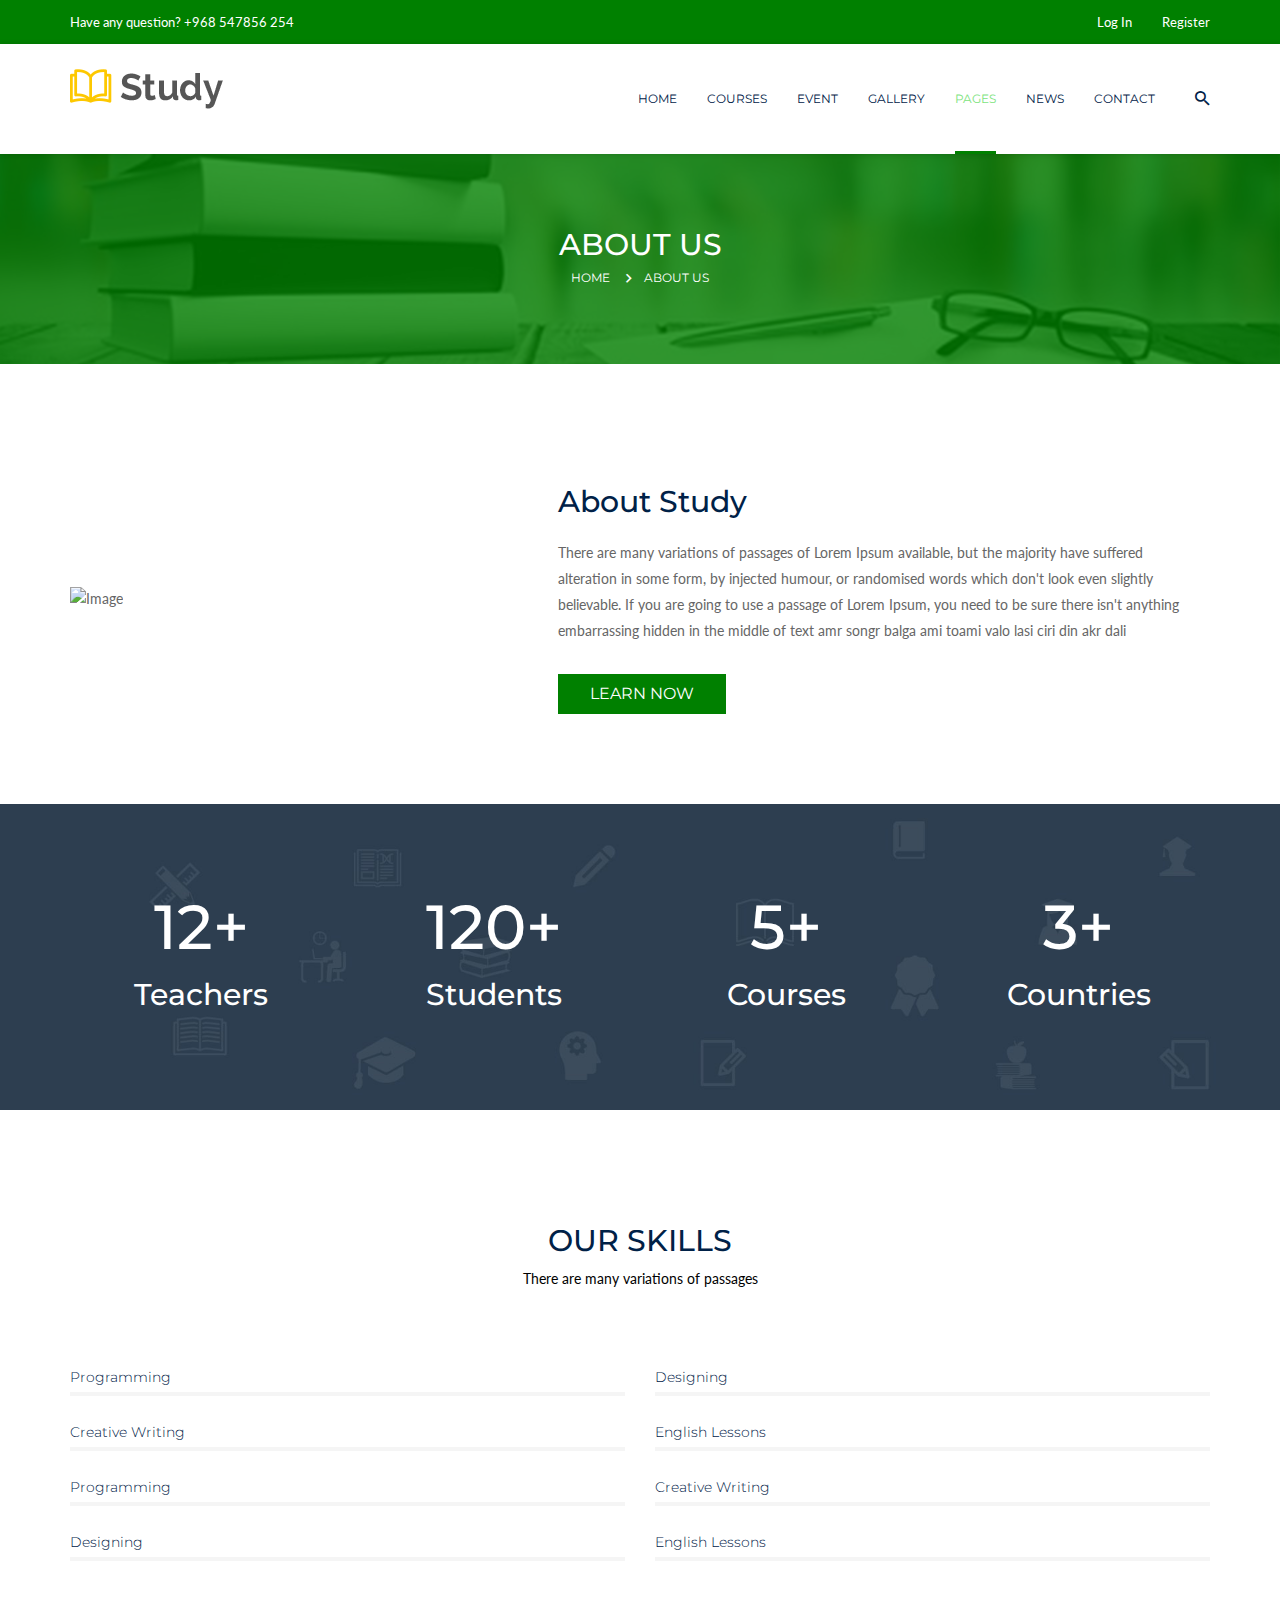
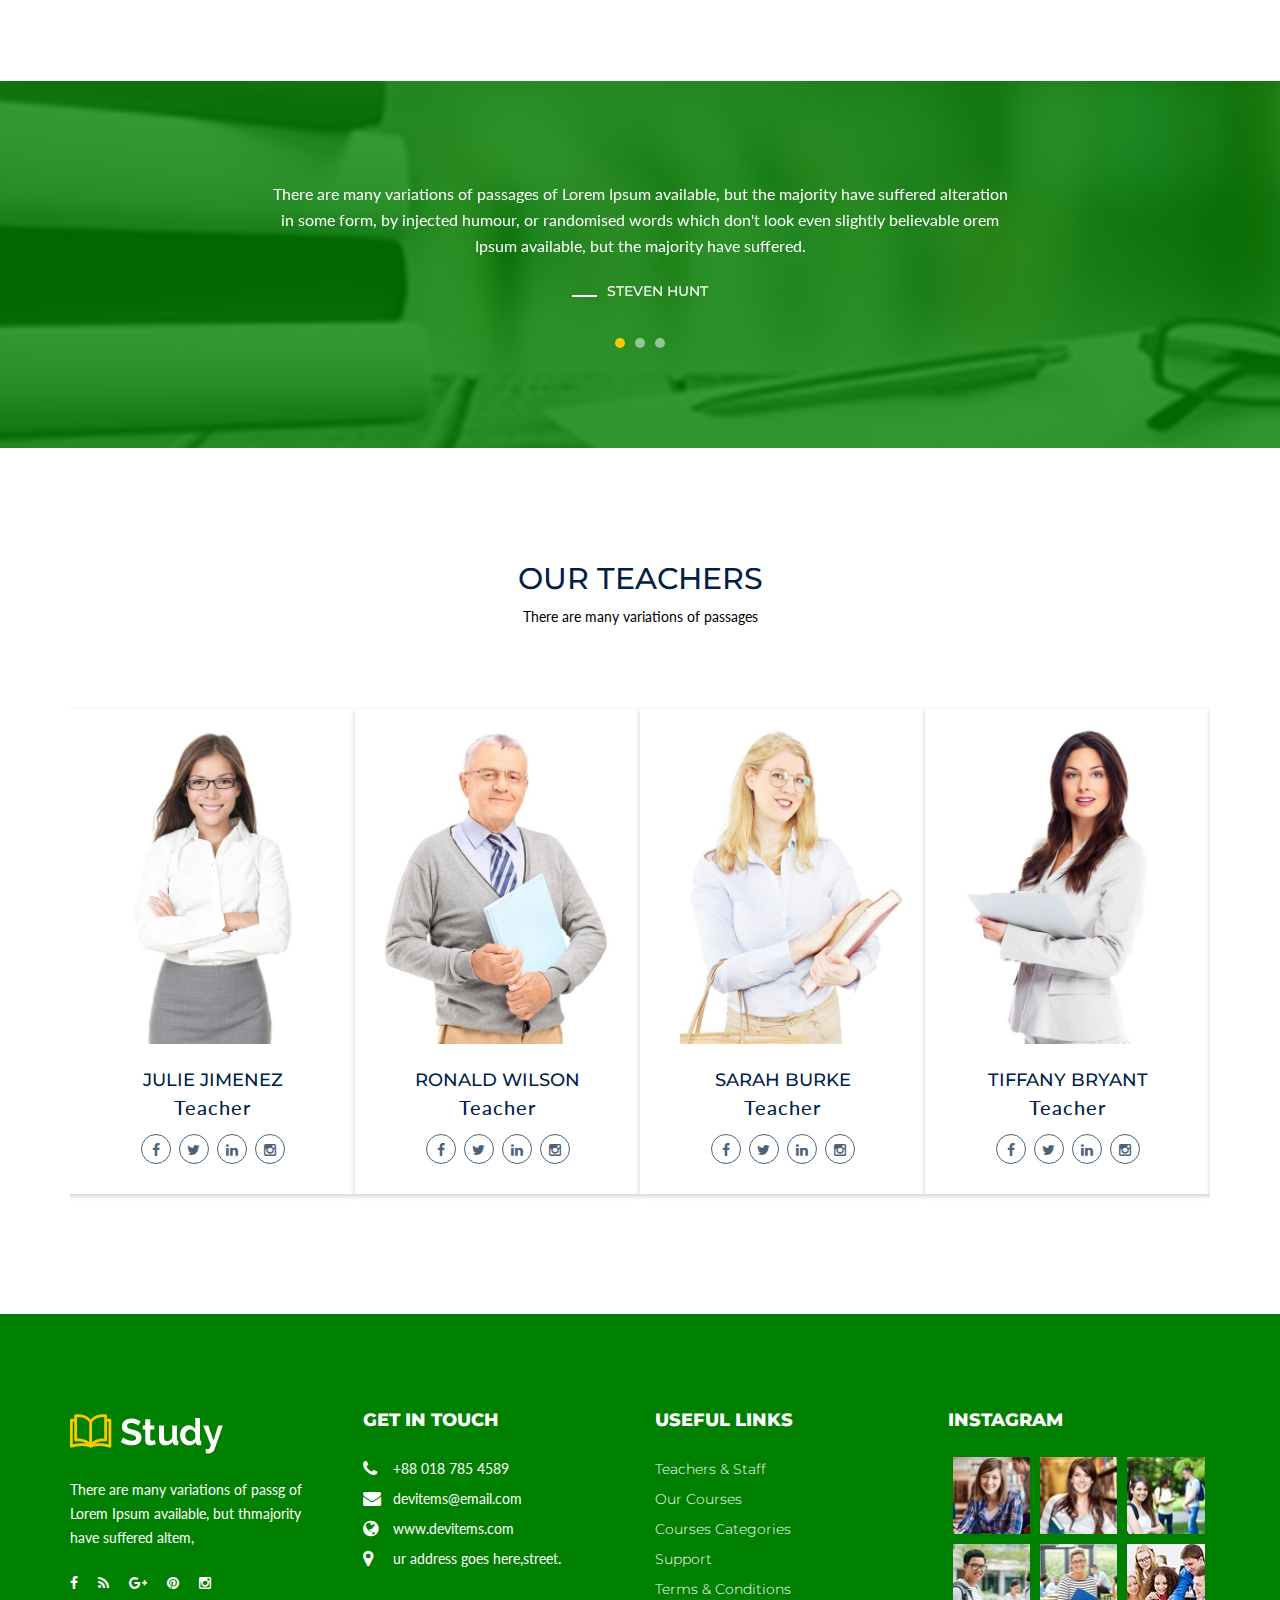
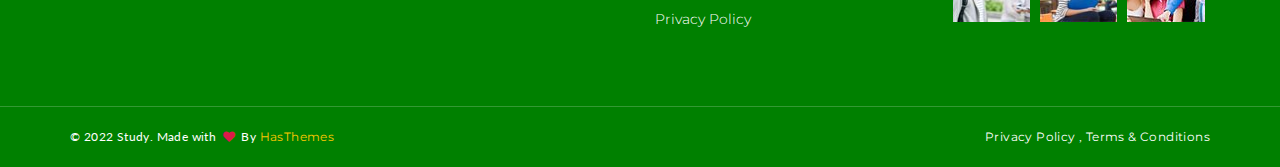
==== about.html @ 604c3ad5 "first commit" ====
<!doctype html>
<html class="no-js" lang="en">

<!-- Mirrored from htmldemo.net/study/study/about.html by HTTrack Website Copier/3.x [XR&CO'2014], Tue, 05 Sep 2023 12:36:28 GMT -->
<head>
    <meta charset="utf-8">
    <meta http-equiv="x-ua-compatible" content="ie=edge">
    <title>About - Study - Academic Website Template for School & College </title>
    <meta name="description" content="">
    <meta name="viewport" content="width=device-width, initial-scale=1">
    
    <!-- favicon -->		
    <link rel="shortcut icon" type="image/x-icon" href="img/favicon.png">
    
    <!-- Bootstrap CSS -->		
    <link rel="stylesheet" href="css/bootstrap.min.css">
    
    <!-- Icon Font CSS -->
    <link rel="stylesheet" href="css/font-awesome.min.css">
    <link rel="stylesheet" href="css/material-design-iconic-font.min.css">
    
    <!-- Plugins CSS -->
    <link rel="stylesheet" href="css/plugins.css">

    <!-- Style CSS -->
    <link rel="stylesheet" href="style.css">

    <!-- Responsive CSS -->
    <link rel="stylesheet" href="css/responsive.css">

    <!-- Modernizr JS -->		
    <script src="js/vendor/modernizr-3.11.2.min.js"></script>
</head>
<body>

<!-- Header Area Start -->
<header class="header-area section">
    <!-- Header Top -->
    <div class="header-top section">
        <div class="container">
            <div class="row">
                <!-- Header Top Left -->
                <div class="header-top-left text-start col-7">
                    <p>Have any question? +968 547856 254</p>
                </div>
                <!-- Header Top Right -->
                <div class="header-top-right text-end col-5">
                    <ul>
                        <li><a href="#">Log In</a></li>
                        <li><a href="#">Register</a></li>
                    </ul>
                </div>
            </div>
        </div>
    </div>
    <!-- Header Bottom -->
    <div class="header-bottom bg-white sticker section sticker">
        <div class="container">
            <div class="row">
                <div class="col-sm-12">
                       <!-- Header Logo -->
                    <div class="header-logo float-start">
                        <a href="index.html"><img src="img/logo/logo.png" alt="logo"></a>
                    </div>
                    <!-- Header Buttons -->
                    <div class="header-buttons float-end">
                        <div class="header-search float-start">
                            <button class="search-toggle"><i class="zmdi zmdi-search"></i></button>
                            <div class="search-form">
                                <form action="#">
                                    <input type="text" placeholder="Search here..." name="search" />
                                    <button type="submit"><i class="zmdi zmdi-search"></i></button>
                                </form>                                
                            </div>
                        </div>
                    </div>
                    <!-- Main Menu -->
                    <div class="main-menu float-end hidden-xs">
                        <nav>
                            <ul>
                                <li><a href="index.html">Home</a></li>
                                <li><a href="courses.html">Courses</a>
                                    <ul class="sub-menu">
                                        <li><a href="courses.html">Courses</a></li>
                                        <li><a href="course-details.html">Course Details</a></li>
                                    </ul>
                                </li>
                                <li><a href="event.html">event</a>
                                    <ul class="sub-menu">
                                        <li><a href="event.html">event</a></li>
                                        <li><a href="event-details.html">event Details</a></li>
                                    </ul>
                                </li>
                                <li><a href="gallery.html">gallery</a></li>
                                <li class="active"><a href="#">Pages</a>
                                    <ul class="sub-menu">
                                        <li class="active"><a href="about.html">About Us</a></li>
                                        <li><a href="courses.html">Courses Page</a></li>
                                        <li><a href="course-details.html">Course Details Page</a></li>
                                        <li><a href="event.html">Event Page</a></li>
                                        <li><a href="event-details.html">Event Details Page</a></li>
                                        <li><a href="news.html">News Page</a></li>
                                        <li><a href="news-details.html">News Details Page</a></li>
                                        <li><a href="contact.html">Contact</a></li>
                                    </ul>
                                </li>
                                <li><a href="news.html">news</a>
                                    <ul class="sub-menu">
                                        <li><a href="news.html">news</a></li>
                                        <li><a href="news-details.html">news Details</a></li>
                                    </ul>
                                </li>
                                <li><a href="contact.html">Contact</a></li>
                            </ul>
                        </nav>
                    </div>
                    <!-- Mobile Menu -->
                    <div class="mobile-menu"></div>
                </div>
            </div>
        </div>
    </div>   
</header>
<!-- End of Header Area -->

<!-- Page Banner Area Start -->
<div class="page-banner-area overlay section">
    <div class="container">
        <div class="row">
            <!-- Page Banner -->
            <div class="page-banner text-center col-xs-12">
                <h1>about us</h1>
                <!-- Breadcrumb -->
                <ul class="breadcrumb">
                    <li><a href="index.html">Home</a></li>
                    <li><a href="#">about us</a></li>
                </ul>
            </div>
        </div>
    </div>
</div>
<!-- End of Page Banner Area -->

<!-- About Area Start -->
<div class="about-area section bg-white pt-120 pb-90">
    <div class="container">
        <div class="row align-items-center">
            <!-- About Image -->
            <div class="about-image col-md-5 col-xs-12 float-end mb-4 mb-md-0"><img src="img/about.jpg" alt="Image"></div>
            <!-- About Content -->
            <div class="about-content col-md-7 col-xs-12 mt-0">
                <h3>about Study</h3>
                <p>There are many variations of passages of Lorem Ipsum available, but the majority have suffered alteration in some form, by injected humour, or randomised words which don't look even slightly believable. If you are going to use a passage of Lorem Ipsum, you need to be sure there isn't anything embarrassing hidden in the middle of text amr songr balga ami toami valo lasi ciri din akr dali</p>
                <a class="btn" href="about.html">Learn Now</a>
            </div>
        </div>
    </div>
</div>
<!-- End of About Area -->

<!-- Funfact Area Start -->
<div class="funfact-area section pt-100 pb-50">
    <div class="container">
        <div class="row">
            <!-- Single Funfact -->
            <div class="col-md-3 col-sm-6 mb-50">
                <div class="single-funfact">
                    <h2><span class="counter">79</span>+</h2>
                    <h4>Teachers</h4>
                </div>
            </div>
            <!-- Single Funfact -->
            <div class="col-md-3 col-sm-6 mb-50">
                <div class="single-funfact">
                    <h2><span class="counter">750</span>+</h2>
                    <h4>Students</h4>
                </div>
            </div>
            <!-- Single Funfact -->
            <div class="col-md-3 col-sm-6 mb-50">
                <div class="single-funfact">
                    <h2><span class="counter">36</span>+</h2>
                    <h4>Courses</h4>
                </div>
            </div>
            <!-- Single Funfact -->
            <div class="col-md-3 col-sm-6 mb-50">
                <div class="single-funfact">
                    <h2><span class="counter">20</span>+</h2>
                    <h4>Countries</h4>
                </div>
            </div>
        </div>
    </div>
</div>
<!-- End of Funfact Area -->
       
<!-- Skill Area Start -->
<div class="skill-area  section bg-white pt-120 pb-120">
    <div class="container">
        <!-- Section Title -->
        <div class="row">
            <div class="section-title col-xs-12 mb-80">
                <h3>our Skills</h3>
                <p>There are many variations of passages</p>
            </div>
        </div>
        <div class="row mb--30">
            <!-- Single Skill -->
            <div class="col-md-6 col-12 mb-30">
                <h4 class="progress-title">Programming</h4>
                <div class="progress">
                    <div class="progress-bar" data-progress="80%"></div>
                </div>
            </div>
            <!-- Single Skill -->
            <div class="col-md-6 col-12 mb-30">
                <h4 class="progress-title">Designing</h4>
                <div class="progress">
                    <div class="progress-bar" data-progress="75%"></div>
                </div>
            </div>
            <!-- Single Skill -->
            <div class="col-md-6 col-12 mb-30">
                <h4 class="progress-title">Creative Writing</h4>
                <div class="progress">
                    <div class="progress-bar" data-progress="90%"></div>
                </div>
            </div>
            <!-- Single Skill -->
            <div class="col-md-6 col-12 mb-30">
                <h4 class="progress-title">English Lessons</h4>
                <div class="progress">
                    <div class="progress-bar" data-progress="70%"></div>
                </div>
            </div>
            <!-- Single Skill -->
            <div class="col-md-6 col-12 mb-30">
                <h4 class="progress-title">Programming</h4>
                <div class="progress">
                    <div class="progress-bar" data-progress="75%"></div>
                </div>
            </div>
            <!-- Single Skill -->
            <div class="col-md-6 col-12 mb-30">
                <h4 class="progress-title">Creative Writing</h4>
                <div class="progress">
                    <div class="progress-bar" data-progress="90%"></div>
                </div>
            </div>
            <!-- Single Skill -->
            <div class="col-md-6 col-12 mb-30">
                <h4 class="progress-title">Designing</h4>
                <div class="progress">
                    <div class="progress-bar" data-progress="80%"></div>
                </div>
            </div>
            <!-- Single Skill -->
            <div class="col-md-6 col-12 mb-30">
                <h4 class="progress-title">English Lessons</h4>
                <div class="progress">
                    <div class="progress-bar" data-progress="100%"></div>
                </div>
            </div> 
        </div>
    </div>
</div>
<!--End of Skill Area-->

<!-- Testimonial Area Start -->
<div class="testimonial-area overlay section pt-100 pb-100">
    <div class="container">
        <div class="row">
            <div class="col-lg-8 col-sm-10 col-12 m-auto">
                <!-- Testimonial Slider -->
                <div class="testimonial-slider text-center">
                    <!-- Single Testimonial -->
                    <div class="sin-testimonial">
                        <p>There are many variations of passages of Lorem Ipsum available, but the majority have suffered alteration in some form, by injected humour, or randomised words which don't look even slightly believable orem Ipsum available, but the majority have suffered.</p>
                        <h4>Steven Hunt</h4>
                    </div>
                    <!-- Single Testimonial -->
                    <div class="sin-testimonial">
                        <p>There are many variations of passages of Lorem Ipsum available, but the majority have suffered alteration in some form, by injected humour, or randomised words which don't look even slightly believable orem Ipsum available, but the majority have suffered.</p>
                        <h4>Adam James</h4>
                    </div>
                    <!-- Single Testimonial -->
                    <div class="sin-testimonial">
                        <p>There are many variations of passages of Lorem Ipsum available, but the majority have suffered alteration in some form, by injected humour, or randomised words which don't look even slightly believable orem Ipsum available, but the majority have suffered.</p>
                        <h4>Kattie Luis</h4>
                    </div>
                </div>   
            </div>
        </div>
    </div>
</div>
<!-- End of Testimonial Area -->
        
<!-- Teachers Area Start -->
<div class="teachers-area section bg-white pt-120 pb-100">
    <div class="container">
        <!-- Section Title -->
        <div class="row">
            <div class="section-title col-xs-12 mb-60">
                <h3>our TEACHERS</h3>
                <p>There are many variations of passages</p>
            </div>
        </div>
        <div class="row">
            <!-- Teacher Slider -->
            <div class="teacher-slider">
                <!-- Single Teacher -->
                <div class="col-xs-12">
                    <div class="single-teacher text-center">
                        <img src="img/teacher/1.jpg" alt="Image">
                        <div class="content">
                            <h4>Julie Jimenez</h4>
                            <h5>Teacher</h5>
                            <div class="social-links">
                                <a href="www.facebook.html"><i class="fa fa-facebook"></i></a>
                                <a href="#"><i class="fa fa-twitter"></i></a>
                                <a href="#"><i class="fa fa-linkedin"></i></a>
                                <a href="www.instagram.html"><i class="fa fa-instagram"></i></a>
                            </div>
                        </div>
                    </div>
                </div>
                <!-- Single Teacher -->
                <div class="col-xs-12">
                    <div class="single-teacher text-center">
                        <img src="img/teacher/2.jpg" alt="Image">
                        <div class="content">
                            <h4>Ronald Wilson</h4>
                            <h5>Teacher</h5>
                            <div class="social-links">
                                <a href="www.facebook.html"><i class="fa fa-facebook"></i></a>
                                <a href="#"><i class="fa fa-twitter"></i></a>
                                <a href="#"><i class="fa fa-linkedin"></i></a>
                                <a href="www.instagram.html"><i class="fa fa-instagram"></i></a>
                            </div>
                        </div>
                    </div>
                </div>
                <!-- Single Teacher -->
                <div class="col-xs-12">
                    <div class="single-teacher text-center">
                        <img src="img/teacher/3.jpg" alt="Image">
                        <div class="content">
                            <h4>Sarah Burke</h4>
                            <h5>Teacher</h5>
                            <div class="social-links">
                                <a href="www.facebook.html"><i class="fa fa-facebook"></i></a>
                                <a href="#"><i class="fa fa-twitter"></i></a>
                                <a href="#"><i class="fa fa-linkedin"></i></a>
                                <a href="www.instagram.html"><i class="fa fa-instagram"></i></a>
                            </div>
                        </div>
                    </div>
                </div>
                <!-- Single Teacher -->
                <div class="col-xs-12">
                    <div class="single-teacher text-center">
                        <img src="img/teacher/4.jpg" alt="Image">
                        <div class="content">
                            <h4>Tiffany Bryant</h4>
                            <h5>Teacher</h5>
                            <div class="social-links">
                                <a href="www.facebook.html"><i class="fa fa-facebook"></i></a>
                                <a href="#"><i class="fa fa-twitter"></i></a>
                                <a href="#"><i class="fa fa-linkedin"></i></a>
                                <a href="www.instagram.html"><i class="fa fa-instagram"></i></a>
                            </div>
                        </div>
                    </div>
                </div>
                <!-- Single Teacher -->
                <div class="col-xs-12">
                    <div class="single-teacher text-center">
                        <img src="img/teacher/1.jpg" alt="Image">
                        <div class="content">
                            <h4>Julie Jimenez</h4>
                            <h5>Teacher</h5>
                            <div class="social-links">
                                <a href="www.facebook.html"><i class="fa fa-facebook"></i></a>
                                <a href="#"><i class="fa fa-twitter"></i></a>
                                <a href="#"><i class="fa fa-linkedin"></i></a>
                                <a href="www.instagram.html"><i class="fa fa-instagram"></i></a>
                            </div>
                        </div>
                    </div>
                </div>
                <!-- Single Teacher -->
                <div class="col-xs-12">
                    <div class="single-teacher text-center">
                        <img src="img/teacher/2.jpg" alt="Image">
                        <div class="content">
                            <h4>Ronald Wilson</h4>
                            <h5>Teacher</h5>
                            <div class="social-links">
                                <a href="www.facebook.html"><i class="fa fa-facebook"></i></a>
                                <a href="#"><i class="fa fa-twitter"></i></a>
                                <a href="#"><i class="fa fa-linkedin"></i></a>
                                <a href="www.instagram.html"><i class="fa fa-instagram"></i></a>
                            </div>
                        </div>
                    </div>
                </div>
                <!-- Single Teacher -->
                <div class="col-xs-12">
                    <div class="single-teacher text-center">
                        <img src="img/teacher/3.jpg" alt="Image">
                        <div class="content">
                            <h4>Sarah Burke</h4>
                            <h5>Teacher</h5>
                            <div class="social-links">
                                <a href="www.facebook.html"><i class="fa fa-facebook"></i></a>
                                <a href="#"><i class="fa fa-twitter"></i></a>
                                <a href="#"><i class="fa fa-linkedin"></i></a>
                                <a href="www.instagram.html"><i class="fa fa-instagram"></i></a>
                            </div>
                        </div>
                    </div>
                </div>
                <!-- Single Teacher -->
                <div class="col-xs-12">
                    <div class="single-teacher text-center">
                        <img src="img/teacher/4.jpg" alt="Image">
                        <div class="content">
                            <h4>Tiffany Bryant</h4>
                            <h5>Teacher</h5>
                            <div class="social-links">
                                <a href="www.facebook.html"><i class="fa fa-facebook"></i></a>
                                <a href="#"><i class="fa fa-twitter"></i></a>
                                <a href="#"><i class="fa fa-linkedin"></i></a>
                                <a href="www.instagram.html"><i class="fa fa-instagram"></i></a>
                            </div>
                        </div>
                    </div>
                </div>
            </div>
        </div>
    </div>
</div>
<!-- End of Teachers Area -->
        
<!-- Footer Top Area Start -->
<div class="footer-top-area section pt-100 pb-0 pb-xl-4">
    <div class="container">
        <div class="row">
            <!-- Footer Widget -->
            <div class="footer-widget col-lg-3 col-md-6 col-12 mb-50">
                <a class="footer-logo" href="index.html"><img src="img/logo/footer.png" alt="Image"></a>
                <p>There are many variations of passg of Lorem Ipsum available, but thmajority have suffered altem, </p>
                <div class="footer-social">
                    <a target="_blank" rel="noopener" href="https://www.facebook.com/"><i class="fa fa-facebook"></i></a>
                    <a target="_blank" rel="noopener" href="https://www.rss.com/"><i class="fa fa-rss"></i></a>
                    <a target="_blank" rel="noopener" href="https://www.plus.google.com/"><i class="fa fa-google-plus"></i></a>
                    <a target="_blank" rel="noopener" href="https://www.pinterest.com/"><i class="fa fa-pinterest"></i></a>
                    <a target="_blank" rel="noopener" href="https://www.instagram.com/"><i class="fa fa-instagram"></i></a>
                </div>
            </div>
            <!-- Footer Widget -->
            <div class="footer-widget col-lg-3 col-md-6 col-12 mb-50">
                <h3>GET IN TOUCH</h3>
                <ul>
                    <li><i class="fa fa-phone"></i> <span>+88 018 785 4589</span></li>
                    <li><i class="fa fa-envelope"></i> <span>devitems@email.com</span></li>
                    <li><i class="fa fa-globe"></i> <span>www.devitems.com</span></li>
                    <li><i class="fa fa-map-marker"></i> <span>ur address goes here,street.</span></li>
                </ul>
            </div>
            <!-- Footer Widget -->
            <div class="footer-widget col-lg-3 col-md-6 col-12 mb-50">
                <h3>Useful Links</h3>
                <ul>
                    <li><a href="about.html">Teachers &amp; Staff</a></li>
                    <li><a href="courses.html">Our Courses</a></li>
                    <li><a href="courses.html">Courses Categories</a></li>
                    <li><a href="contact.html">Support</a></li>
                    <li><a href="contact.html">Terms &amp; Conditions</a></li>
                    <li><a href="contact.html">Privacy Policy</a></li>
                </ul>
            </div>
            <!-- Footer Widget -->
            <div class="footer-widget col-lg-3 col-md-6 col-sm-8 col-12 mb-50">
                <h3>Instagram</h3>
                <div class="instagram-widget">
                    <div><a target="_blank" rel="noopener" href="https://www.instagram.com/"><img src="img/instagram/1.jpg" alt="Image"></a></div>
                    <div><a target="_blank" rel="noopener" href="https://www.instagram.com/"><img src="img/instagram/2.jpg" alt="Image"></a></div>
                    <div><a target="_blank" rel="noopener" href="https://www.instagram.com/"><img src="img/instagram/3.jpg" alt="Image"></a></div>
                    <div><a target="_blank" rel="noopener" href="https://www.instagram.com/"><img src="img/instagram/4.jpg" alt="Image"></a></div>
                    <div><a target="_blank" rel="noopener" href="https://www.instagram.com/"><img src="img/instagram/5.jpg" alt="Image"></a></div>
                    <div><a target="_blank" rel="noopener" href="https://www.instagram.com/"><img src="img/instagram/6.jpg" alt="Image"></a></div>
                </div>
            </div>
        </div>
    </div>
</div>
<!--End of Footer Top Area-->

<!-- Footer Bottom Area Start -->
<footer class="footer-bottom-area section">
    <div class="container">
        <div class="row">
            <div class="text-start col-md-6 col-sm-12">
                <p class="copyright">© 2022  Study. Made with <i class="fa fa-heart"></i> By <a target="_blank" href="https://hasthemes.com/">HasThemes</a></p>
            </div>
            <div class="text-end col-md-6 col-sm-12">
                <p><a href="contact.html">Privacy Policy</a> , <a href="contact.html">Terms &amp; Conditions</a></p>
            </div>
        </div>
    </div>
</footer>
<!-- End of Footer Bottom Area -->

<!-- jquery -->		
<script src="js/vendor/jquery-3.6.0.min.js"></script>
<script src="js/vendor/jquery-migrate-3.3.2.min.js"></script>

<!-- bootstrap JS -->		
<script src="js/bootstrap.bundle.min.js"></script>

<!-- plugins JS -->		
<script src="js/plugins.js"></script>

<!-- main JS
============================================ -->		
<script src="js/main.js"></script>
</body>

<!-- Mirrored from htmldemo.net/study/study/about.html by HTTrack Website Copier/3.x [XR&CO'2014], Tue, 05 Sep 2023 12:36:30 GMT -->
</html>
---- css/material-design-iconic-font.min.css ----
@font-face{font-family:Material-Design-Iconic-Font;src:url(../fonts/Material-Design-Iconic-Fontd1f1.woff2?v=2.2.0) format('woff2'),url(../fonts/Material-Design-Iconic-Fontd1f1.woff?v=2.2.0) format('woff'),url(../fonts/Material-Design-Iconic-Fontd1f1.ttf?v=2.2.0) format('truetype')}.zmdi{display:inline-block;font:normal normal normal 14px/1 'Material-Design-Iconic-Font';font-size:inherit;text-rendering:auto;-webkit-font-smoothing:antialiased;-moz-osx-font-smoothing:grayscale}.zmdi-hc-lg{font-size:1.33333333em;line-height:.75em;vertical-align:-15%}.zmdi-hc-2x{font-size:2em}.zmdi-hc-3x{font-size:3em}.zmdi-hc-4x{font-size:4em}.zmdi-hc-5x{font-size:5em}.zmdi-hc-fw{width:1.28571429em;text-align:center}.zmdi-hc-ul{padding-left:0;margin-left:2.14285714em;list-style-type:none}.zmdi-hc-ul>li{position:relative}.zmdi-hc-li{position:absolute;left:-2.14285714em;width:2.14285714em;top:.14285714em;text-align:center}.zmdi-hc-li.zmdi-hc-lg{left:-1.85714286em}.zmdi-hc-border{padding:.1em .25em;border:solid .1em #9e9e9e;border-radius:2px}.zmdi-hc-border-circle{padding:.1em .25em;border:solid .1em #9e9e9e;border-radius:50%}.zmdi.pull-left{float:left;margin-right:.15em}.zmdi.pull-right{float:right;margin-left:.15em}.zmdi-hc-spin{-webkit-animation:zmdi-spin 1.5s infinite linear;animation:zmdi-spin 1.5s infinite linear}.zmdi-hc-spin-reverse{-webkit-animation:zmdi-spin-reverse 1.5s infinite linear;animation:zmdi-spin-reverse 1.5s infinite linear}@-webkit-keyframes zmdi-spin{0%{-webkit-transform:rotate(0deg);transform:rotate(0deg)}100%{-webkit-transform:rotate(359deg);transform:rotate(359deg)}}@keyframes zmdi-spin{0%{-webkit-transform:rotate(0deg);transform:rotate(0deg)}100%{-webkit-transform:rotate(359deg);transform:rotate(359deg)}}@-webkit-keyframes zmdi-spin-reverse{0%{-webkit-transform:rotate(0deg);transform:rotate(0deg)}100%{-webkit-transform:rotate(-359deg);transform:rotate(-359deg)}}@keyframes zmdi-spin-reverse{0%{-webkit-transform:rotate(0deg);transform:rotate(0deg)}100%{-webkit-transform:rotate(-359deg);transform:rotate(-359deg)}}.zmdi-hc-rotate-90{-webkit-transform:rotate(90deg);-ms-transform:rotate(90deg);transform:rotate(90deg)}.zmdi-hc-rotate-180{-webkit-transform:rotate(180deg);-ms-transform:rotate(180deg);transform:rotate(180deg)}.zmdi-hc-rotate-270{-webkit-transform:rotate(270deg);-ms-transform:rotate(270deg);transform:rotate(270deg)}.zmdi-hc-flip-horizontal{-webkit-transform:scale(-1,1);-ms-transform:scale(-1,1);transform:scale(-1,1)}.zmdi-hc-flip-vertical{-webkit-transform:scale(1,-1);-ms-transform:scale(1,-1);transform:scale(1,-1)}.zmdi-hc-stack{position:relative;display:inline-block;width:2em;height:2em;line-height:2em;vertical-align:middle}.zmdi-hc-stack-1x,.zmdi-hc-stack-2x{position:absolute;left:0;width:100%;text-align:center}.zmdi-hc-stack-1x{line-height:inherit}.zmdi-hc-stack-2x{font-size:2em}.zmdi-hc-inverse{color:#fff}.zmdi-3d-rotation:before{content:'\f101'}.zmdi-airplane-off:before{content:'\f102'}.zmdi-airplane:before{content:'\f103'}.zmdi-album:before{content:'\f104'}.zmdi-archive:before{content:'\f105'}.zmdi-assignment-account:before{content:'\f106'}.zmdi-assignment-alert:before{content:'\f107'}.zmdi-assignment-check:before{content:'\f108'}.zmdi-assignment-o:before{content:'\f109'}.zmdi-assignment-return:before{content:'\f10a'}.zmdi-assignment-returned:before{content:'\f10b'}.zmdi-assignment:before{content:'\f10c'}.zmdi-attachment-alt:before{content:'\f10d'}.zmdi-attachment:before{content:'\f10e'}.zmdi-audio:before{content:'\f10f'}.zmdi-badge-check:before{content:'\f110'}.zmdi-balance-wallet:before{content:'\f111'}.zmdi-balance:before{content:'\f112'}.zmdi-battery-alert:before{content:'\f113'}.zmdi-battery-flash:before{content:'\f114'}.zmdi-battery-unknown:before{content:'\f115'}.zmdi-battery:before{content:'\f116'}.zmdi-bike:before{content:'\f117'}.zmdi-block-alt:before{content:'\f118'}.zmdi-block:before{content:'\f119'}.zmdi-boat:before{content:'\f11a'}.zmdi-book-image:before{content:'\f11b'}.zmdi-book:before{content:'\f11c'}.zmdi-bookmark-outline:before{content:'\f11d'}.zmdi-bookmark:before{content:'\f11e'}.zmdi-brush:before{content:'\f11f'}.zmdi-bug:before{content:'\f120'}.zmdi-bus:before{content:'\f121'}.zmdi-cake:before{content:'\f122'}.zmdi-car-taxi:before{content:'\f123'}.zmdi-car-wash:before{content:'\f124'}.zmdi-car:before{content:'\f125'}.zmdi-card-giftcard:before{content:'\f126'}.zmdi-card-membership:before{content:'\f127'}.zmdi-card-travel:before{content:'\f128'}.zmdi-card:before{content:'\f129'}.zmdi-case-check:before{content:'\f12a'}.zmdi-case-download:before{content:'\f12b'}.zmdi-case-play:before{content:'\f12c'}.zmdi-case:before{content:'\f12d'}.zmdi-cast-connected:before{content:'\f12e'}.zmdi-cast:before{content:'\f12f'}.zmdi-chart-donut:before{content:'\f130'}.zmdi-chart:before{content:'\f131'}.zmdi-city-alt:before{content:'\f132'}.zmdi-city:before{content:'\f133'}.zmdi-close-circle-o:before{content:'\f134'}.zmdi-close-circle:before{content:'\f135'}.zmdi-close:before{content:'\f136'}.zmdi-cocktail:before{content:'\f137'}.zmdi-code-setting:before{content:'\f138'}.zmdi-code-smartphone:before{content:'\f139'}.zmdi-code:before{content:'\f13a'}.zmdi-coffee:before{content:'\f13b'}.zmdi-collection-bookmark:before{content:'\f13c'}.zmdi-collection-case-play:before{content:'\f13d'}.zmdi-collection-folder-image:before{content:'\f13e'}.zmdi-collection-image-o:before{content:'\f13f'}.zmdi-collection-image:before{content:'\f140'}.zmdi-collection-item-1:before{content:'\f141'}.zmdi-collection-item-2:before{content:'\f142'}.zmdi-collection-item-3:before{content:'\f143'}.zmdi-collection-item-4:before{content:'\f144'}.zmdi-collection-item-5:before{content:'\f145'}.zmdi-collection-item-6:before{content:'\f146'}.zmdi-collection-item-7:before{content:'\f147'}.zmdi-collection-item-8:before{content:'\f148'}.zmdi-collection-item-9-plus:before{content:'\f149'}.zmdi-collection-item-9:before{content:'\f14a'}.zmdi-collection-item:before{content:'\f14b'}.zmdi-collection-music:before{content:'\f14c'}.zmdi-collection-pdf:before{content:'\f14d'}.zmdi-collection-plus:before{content:'\f14e'}.zmdi-collection-speaker:before{content:'\f14f'}.zmdi-collection-text:before{content:'\f150'}.zmdi-collection-video:before{content:'\f151'}.zmdi-compass:before{content:'\f152'}.zmdi-cutlery:before{content:'\f153'}.zmdi-delete:before{content:'\f154'}.zmdi-dialpad:before{content:'\f155'}.zmdi-dns:before{content:'\f156'}.zmdi-drink:before{content:'\f157'}.zmdi-edit:before{content:'\f158'}.zmdi-email-open:before{content:'\f159'}.zmdi-email:before{content:'\f15a'}.zmdi-eye-off:before{content:'\f15b'}.zmdi-eye:before{content:'\f15c'}.zmdi-eyedropper:before{content:'\f15d'}.zmdi-favorite-outline:before{content:'\f15e'}.zmdi-favorite:before{content:'\f15f'}.zmdi-filter-list:before{content:'\f160'}.zmdi-fire:before{content:'\f161'}.zmdi-flag:before{content:'\f162'}.zmdi-flare:before{content:'\f163'}.zmdi-flash-auto:before{content:'\f164'}.zmdi-flash-off:before{content:'\f165'}.zmdi-flash:before{content:'\f166'}.zmdi-flip:before{content:'\f167'}.zmdi-flower-alt:before{content:'\f168'}.zmdi-flower:before{content:'\f169'}.zmdi-font:before{content:'\f16a'}.zmdi-fullscreen-alt:before{content:'\f16b'}.zmdi-fullscreen-exit:before{content:'\f16c'}.zmdi-fullscreen:before{content:'\f16d'}.zmdi-functions:before{content:'\f16e'}.zmdi-gas-station:before{content:'\f16f'}.zmdi-gesture:before{content:'\f170'}.zmdi-globe-alt:before{content:'\f171'}.zmdi-globe-lock:before{content:'\f172'}.zmdi-globe:before{content:'\f173'}.zmdi-graduation-cap:before{content:'\f174'}.zmdi-home:before{content:'\f175'}.zmdi-hospital-alt:before{content:'\f176'}.zmdi-hospital:before{content:'\f177'}.zmdi-hotel:before{content:'\f178'}.zmdi-hourglass-alt:before{content:'\f179'}.zmdi-hourglass-outline:before{content:'\f17a'}.zmdi-hourglass:before{content:'\f17b'}.zmdi-http:before{content:'\f17c'}.zmdi-image-alt:before{content:'\f17d'}.zmdi-image-o:before{content:'\f17e'}.zmdi-image:before{content:'\f17f'}.zmdi-inbox:before{content:'\f180'}.zmdi-invert-colors-off:before{content:'\f181'}.zmdi-invert-colors:before{content:'\f182'}.zmdi-key:before{content:'\f183'}.zmdi-label-alt-outline:before{content:'\f184'}.zmdi-label-alt:before{content:'\f185'}.zmdi-label-heart:before{content:'\f186'}.zmdi-label:before{content:'\f187'}.zmdi-labels:before{content:'\f188'}.zmdi-lamp:before{content:'\f189'}.zmdi-landscape:before{content:'\f18a'}.zmdi-layers-off:before{content:'\f18b'}.zmdi-layers:before{content:'\f18c'}.zmdi-library:before{content:'\f18d'}.zmdi-link:before{content:'\f18e'}.zmdi-lock-open:before{content:'\f18f'}.zmdi-lock-outline:before{content:'\f190'}.zmdi-lock:before{content:'\f191'}.zmdi-mail-reply-all:before{content:'\f192'}.zmdi-mail-reply:before{content:'\f193'}.zmdi-mail-send:before{content:'\f194'}.zmdi-mall:before{content:'\f195'}.zmdi-map:before{content:'\f196'}.zmdi-menu:before{content:'\f197'}.zmdi-money-box:before{content:'\f198'}.zmdi-money-off:before{content:'\f199'}.zmdi-money:before{content:'\f19a'}.zmdi-more-vert:before{content:'\f19b'}.zmdi-more:before{content:'\f19c'}.zmdi-movie-alt:before{content:'\f19d'}.zmdi-movie:before{content:'\f19e'}.zmdi-nature-people:before{content:'\f19f'}.zmdi-nature:before{content:'\f1a0'}.zmdi-navigation:before{content:'\f1a1'}.zmdi-open-in-browser:before{content:'\f1a2'}.zmdi-open-in-new:before{content:'\f1a3'}.zmdi-palette:before{content:'\f1a4'}.zmdi-parking:before{content:'\f1a5'}.zmdi-pin-account:before{content:'\f1a6'}.zmdi-pin-assistant:before{content:'\f1a7'}.zmdi-pin-drop:before{content:'\f1a8'}.zmdi-pin-help:before{content:'\f1a9'}.zmdi-pin-off:before{content:'\f1aa'}.zmdi-pin:before{content:'\f1ab'}.zmdi-pizza:before{content:'\f1ac'}.zmdi-plaster:before{content:'\f1ad'}.zmdi-power-setting:before{content:'\f1ae'}.zmdi-power:before{content:'\f1af'}.zmdi-print:before{content:'\f1b0'}.zmdi-puzzle-piece:before{content:'\f1b1'}.zmdi-quote:before{content:'\f1b2'}.zmdi-railway:before{content:'\f1b3'}.zmdi-receipt:before{content:'\f1b4'}.zmdi-refresh-alt:before{content:'\f1b5'}.zmdi-refresh-sync-alert:before{content:'\f1b6'}.zmdi-refresh-sync-off:before{content:'\f1b7'}.zmdi-refresh-sync:before{content:'\f1b8'}.zmdi-refresh:before{content:'\f1b9'}.zmdi-roller:before{content:'\f1ba'}.zmdi-ruler:before{content:'\f1bb'}.zmdi-scissors:before{content:'\f1bc'}.zmdi-screen-rotation-lock:before{content:'\f1bd'}.zmdi-screen-rotation:before{content:'\f1be'}.zmdi-search-for:before{content:'\f1bf'}.zmdi-search-in-file:before{content:'\f1c0'}.zmdi-search-in-page:before{content:'\f1c1'}.zmdi-search-replace:before{content:'\f1c2'}.zmdi-search:before{content:'\f1c3'}.zmdi-seat:before{content:'\f1c4'}.zmdi-settings-square:before{content:'\f1c5'}.zmdi-settings:before{content:'\f1c6'}.zmdi-shield-check:before{content:'\f1c7'}.zmdi-shield-security:before{content:'\f1c8'}.zmdi-shopping-basket:before{content:'\f1c9'}.zmdi-shopping-cart-plus:before{content:'\f1ca'}.zmdi-shopping-cart:before{content:'\f1cb'}.zmdi-sign-in:before{content:'\f1cc'}.zmdi-sort-amount-asc:before{content:'\f1cd'}.zmdi-sort-amount-desc:before{content:'\f1ce'}.zmdi-sort-asc:before{content:'\f1cf'}.zmdi-sort-desc:before{content:'\f1d0'}.zmdi-spellcheck:before{content:'\f1d1'}.zmdi-storage:before{content:'\f1d2'}.zmdi-store-24:before{content:'\f1d3'}.zmdi-store:before{content:'\f1d4'}.zmdi-subway:before{content:'\f1d5'}.zmdi-sun:before{content:'\f1d6'}.zmdi-tab-unselected:before{content:'\f1d7'}.zmdi-tab:before{content:'\f1d8'}.zmdi-tag-close:before{content:'\f1d9'}.zmdi-tag-more:before{content:'\f1da'}.zmdi-tag:before{content:'\f1db'}.zmdi-thumb-down:before{content:'\f1dc'}.zmdi-thumb-up-down:before{content:'\f1dd'}.zmdi-thumb-up:before{content:'\f1de'}.zmdi-ticket-star:before{content:'\f1df'}.zmdi-toll:before{content:'\f1e0'}.zmdi-toys:before{content:'\f1e1'}.zmdi-traffic:before{content:'\f1e2'}.zmdi-translate:before{content:'\f1e3'}.zmdi-triangle-down:before{content:'\f1e4'}.zmdi-triangle-up:before{content:'\f1e5'}.zmdi-truck:before{content:'\f1e6'}.zmdi-turning-sign:before{content:'\f1e7'}.zmdi-wallpaper:before{content:'\f1e8'}.zmdi-washing-machine:before{content:'\f1e9'}.zmdi-window-maximize:before{content:'\f1ea'}.zmdi-window-minimize:before{content:'\f1eb'}.zmdi-window-restore:before{content:'\f1ec'}.zmdi-wrench:before{content:'\f1ed'}.zmdi-zoom-in:before{content:'\f1ee'}.zmdi-zoom-out:before{content:'\f1ef'}.zmdi-alert-circle-o:before{content:'\f1f0'}.zmdi-alert-circle:before{content:'\f1f1'}.zmdi-alert-octagon:before{content:'\f1f2'}.zmdi-alert-polygon:before{content:'\f1f3'}.zmdi-alert-triangle:before{content:'\f1f4'}.zmdi-help-outline:before{content:'\f1f5'}.zmdi-help:before{content:'\f1f6'}.zmdi-info-outline:before{content:'\f1f7'}.zmdi-info:before{content:'\f1f8'}.zmdi-notifications-active:before{content:'\f1f9'}.zmdi-notifications-add:before{content:'\f1fa'}.zmdi-notifications-none:before{content:'\f1fb'}.zmdi-notifications-off:before{content:'\f1fc'}.zmdi-notifications-paused:before{content:'\f1fd'}.zmdi-notifications:before{content:'\f1fe'}.zmdi-account-add:before{content:'\f1ff'}.zmdi-account-box-mail:before{content:'\f200'}.zmdi-account-box-o:before{content:'\f201'}.zmdi-account-box-phone:before{content:'\f202'}.zmdi-account-box:before{content:'\f203'}.zmdi-account-calendar:before{content:'\f204'}.zmdi-account-circle:before{content:'\f205'}.zmdi-account-o:before{content:'\f206'}.zmdi-account:before{content:'\f207'}.zmdi-accounts-add:before{content:'\f208'}.zmdi-accounts-alt:before{content:'\f209'}.zmdi-accounts-list-alt:before{content:'\f20a'}.zmdi-accounts-list:before{content:'\f20b'}.zmdi-accounts-outline:before{content:'\f20c'}.zmdi-accounts:before{content:'\f20d'}.zmdi-face:before{content:'\f20e'}.zmdi-female:before{content:'\f20f'}.zmdi-male-alt:before{content:'\f210'}.zmdi-male-female:before{content:'\f211'}.zmdi-male:before{content:'\f212'}.zmdi-mood-bad:before{content:'\f213'}.zmdi-mood:before{content:'\f214'}.zmdi-run:before{content:'\f215'}.zmdi-walk:before{content:'\f216'}.zmdi-cloud-box:before{content:'\f217'}.zmdi-cloud-circle:before{content:'\f218'}.zmdi-cloud-done:before{content:'\f219'}.zmdi-cloud-download:before{content:'\f21a'}.zmdi-cloud-off:before{content:'\f21b'}.zmdi-cloud-outline-alt:before{content:'\f21c'}.zmdi-cloud-outline:before{content:'\f21d'}.zmdi-cloud-upload:before{content:'\f21e'}.zmdi-cloud:before{content:'\f21f'}.zmdi-download:before{content:'\f220'}.zmdi-file-plus:before{content:'\f221'}.zmdi-file-text:before{content:'\f222'}.zmdi-file:before{content:'\f223'}.zmdi-folder-outline:before{content:'\f224'}.zmdi-folder-person:before{content:'\f225'}.zmdi-folder-star-alt:before{content:'\f226'}.zmdi-folder-star:before{content:'\f227'}.zmdi-folder:before{content:'\f228'}.zmdi-gif:before{content:'\f229'}.zmdi-upload:before{content:'\f22a'}.zmdi-border-all:before{content:'\f22b'}.zmdi-border-bottom:before{content:'\f22c'}.zmdi-border-clear:before{content:'\f22d'}.zmdi-border-color:before{content:'\f22e'}.zmdi-border-horizontal:before{content:'\f22f'}.zmdi-border-inner:before{content:'\f230'}.zmdi-border-left:before{content:'\f231'}.zmdi-border-outer:before{content:'\f232'}.zmdi-border-right:before{content:'\f233'}.zmdi-border-style:before{content:'\f234'}.zmdi-border-top:before{content:'\f235'}.zmdi-border-vertical:before{content:'\f236'}.zmdi-copy:before{content:'\f237'}.zmdi-crop:before{content:'\f238'}.zmdi-format-align-center:before{content:'\f239'}.zmdi-format-align-justify:before{content:'\f23a'}.zmdi-format-align-left:before{content:'\f23b'}.zmdi-format-align-right:before{content:'\f23c'}.zmdi-format-bold:before{content:'\f23d'}.zmdi-format-clear-all:before{content:'\f23e'}.zmdi-format-clear:before{content:'\f23f'}.zmdi-format-color-fill:before{content:'\f240'}.zmdi-format-color-reset:before{content:'\f241'}.zmdi-format-color-text:before{content:'\f242'}.zmdi-format-indent-decrease:before{content:'\f243'}.zmdi-format-indent-increase:before{content:'\f244'}.zmdi-format-italic:before{content:'\f245'}.zmdi-format-line-spacing:before{content:'\f246'}.zmdi-format-list-bulleted:before{content:'\f247'}.zmdi-format-list-numbered:before{content:'\f248'}.zmdi-format-ltr:before{content:'\f249'}.zmdi-format-rtl:before{content:'\f24a'}.zmdi-format-size:before{content:'\f24b'}.zmdi-format-strikethrough-s:before{content:'\f24c'}.zmdi-format-strikethrough:before{content:'\f24d'}.zmdi-format-subject:before{content:'\f24e'}.zmdi-format-underlined:before{content:'\f24f'}.zmdi-format-valign-bottom:before{content:'\f250'}.zmdi-format-valign-center:before{content:'\f251'}.zmdi-format-valign-top:before{content:'\f252'}.zmdi-redo:before{content:'\f253'}.zmdi-select-all:before{content:'\f254'}.zmdi-space-bar:before{content:'\f255'}.zmdi-text-format:before{content:'\f256'}.zmdi-transform:before{content:'\f257'}.zmdi-undo:before{content:'\f258'}.zmdi-wrap-text:before{content:'\f259'}.zmdi-comment-alert:before{content:'\f25a'}.zmdi-comment-alt-text:before{content:'\f25b'}.zmdi-comment-alt:before{content:'\f25c'}.zmdi-comment-edit:before{content:'\f25d'}.zmdi-comment-image:before{content:'\f25e'}.zmdi-comment-list:before{content:'\f25f'}.zmdi-comment-more:before{content:'\f260'}.zmdi-comment-outline:before{content:'\f261'}.zmdi-comment-text-alt:before{content:'\f262'}.zmdi-comment-text:before{content:'\f263'}.zmdi-comment-video:before{content:'\f264'}.zmdi-comment:before{content:'\f265'}.zmdi-comments:before{content:'\f266'}.zmdi-check-all:before{content:'\f267'}.zmdi-check-circle-u:before{content:'\f268'}.zmdi-check-circle:before{content:'\f269'}.zmdi-check-square:before{content:'\f26a'}.zmdi-check:before{content:'\f26b'}.zmdi-circle-o:before{content:'\f26c'}.zmdi-circle:before{content:'\f26d'}.zmdi-dot-circle-alt:before{content:'\f26e'}.zmdi-dot-circle:before{content:'\f26f'}.zmdi-minus-circle-outline:before{content:'\f270'}.zmdi-minus-circle:before{content:'\f271'}.zmdi-minus-square:before{content:'\f272'}.zmdi-minus:before{content:'\f273'}.zmdi-plus-circle-o-duplicate:before{content:'\f274'}.zmdi-plus-circle-o:before{content:'\f275'}.zmdi-plus-circle:before{content:'\f276'}.zmdi-plus-square:before{content:'\f277'}.zmdi-plus:before{content:'\f278'}.zmdi-square-o:before{content:'\f279'}.zmdi-star-circle:before{content:'\f27a'}.zmdi-star-half:before{content:'\f27b'}.zmdi-star-outline:before{content:'\f27c'}.zmdi-star:before{content:'\f27d'}.zmdi-bluetooth-connected:before{content:'\f27e'}.zmdi-bluetooth-off:before{content:'\f27f'}.zmdi-bluetooth-search:before{content:'\f280'}.zmdi-bluetooth-setting:before{content:'\f281'}.zmdi-bluetooth:before{content:'\f282'}.zmdi-camera-add:before{content:'\f283'}.zmdi-camera-alt:before{content:'\f284'}.zmdi-camera-bw:before{content:'\f285'}.zmdi-camera-front:before{content:'\f286'}.zmdi-camera-mic:before{content:'\f287'}.zmdi-camera-party-mode:before{content:'\f288'}.zmdi-camera-rear:before{content:'\f289'}.zmdi-camera-roll:before{content:'\f28a'}.zmdi-camera-switch:before{content:'\f28b'}.zmdi-camera:before{content:'\f28c'}.zmdi-card-alert:before{content:'\f28d'}.zmdi-card-off:before{content:'\f28e'}.zmdi-card-sd:before{content:'\f28f'}.zmdi-card-sim:before{content:'\f290'}.zmdi-desktop-mac:before{content:'\f291'}.zmdi-desktop-windows:before{content:'\f292'}.zmdi-device-hub:before{content:'\f293'}.zmdi-devices-off:before{content:'\f294'}.zmdi-devices:before{content:'\f295'}.zmdi-dock:before{content:'\f296'}.zmdi-floppy:before{content:'\f297'}.zmdi-gamepad:before{content:'\f298'}.zmdi-gps-dot:before{content:'\f299'}.zmdi-gps-off:before{content:'\f29a'}.zmdi-gps:before{content:'\f29b'}.zmdi-headset-mic:before{content:'\f29c'}.zmdi-headset:before{content:'\f29d'}.zmdi-input-antenna:before{content:'\f29e'}.zmdi-input-composite:before{content:'\f29f'}.zmdi-input-hdmi:before{content:'\f2a0'}.zmdi-input-power:before{content:'\f2a1'}.zmdi-input-svideo:before{content:'\f2a2'}.zmdi-keyboard-hide:before{content:'\f2a3'}.zmdi-keyboard:before{content:'\f2a4'}.zmdi-laptop-chromebook:before{content:'\f2a5'}.zmdi-laptop-mac:before{content:'\f2a6'}.zmdi-laptop:before{content:'\f2a7'}.zmdi-mic-off:before{content:'\f2a8'}.zmdi-mic-outline:before{content:'\f2a9'}.zmdi-mic-setting:before{content:'\f2aa'}.zmdi-mic:before{content:'\f2ab'}.zmdi-mouse:before{content:'\f2ac'}.zmdi-network-alert:before{content:'\f2ad'}.zmdi-network-locked:before{content:'\f2ae'}.zmdi-network-off:before{content:'\f2af'}.zmdi-network-outline:before{content:'\f2b0'}.zmdi-network-setting:before{content:'\f2b1'}.zmdi-network:before{content:'\f2b2'}.zmdi-phone-bluetooth:before{content:'\f2b3'}.zmdi-phone-end:before{content:'\f2b4'}.zmdi-phone-forwarded:before{content:'\f2b5'}.zmdi-phone-in-talk:before{content:'\f2b6'}.zmdi-phone-locked:before{content:'\f2b7'}.zmdi-phone-missed:before{content:'\f2b8'}.zmdi-phone-msg:before{content:'\f2b9'}.zmdi-phone-paused:before{content:'\f2ba'}.zmdi-phone-ring:before{content:'\f2bb'}.zmdi-phone-setting:before{content:'\f2bc'}.zmdi-phone-sip:before{content:'\f2bd'}.zmdi-phone:before{content:'\f2be'}.zmdi-portable-wifi-changes:before{content:'\f2bf'}.zmdi-portable-wifi-off:before{content:'\f2c0'}.zmdi-portable-wifi:before{content:'\f2c1'}.zmdi-radio:before{content:'\f2c2'}.zmdi-reader:before{content:'\f2c3'}.zmdi-remote-control-alt:before{content:'\f2c4'}.zmdi-remote-control:before{content:'\f2c5'}.zmdi-router:before{content:'\f2c6'}.zmdi-scanner:before{content:'\f2c7'}.zmdi-smartphone-android:before{content:'\f2c8'}.zmdi-smartphone-download:before{content:'\f2c9'}.zmdi-smartphone-erase:before{content:'\f2ca'}.zmdi-smartphone-info:before{content:'\f2cb'}.zmdi-smartphone-iphone:before{content:'\f2cc'}.zmdi-smartphone-landscape-lock:before{content:'\f2cd'}.zmdi-smartphone-landscape:before{content:'\f2ce'}.zmdi-smartphone-lock:before{content:'\f2cf'}.zmdi-smartphone-portrait-lock:before{content:'\f2d0'}.zmdi-smartphone-ring:before{content:'\f2d1'}.zmdi-smartphone-setting:before{content:'\f2d2'}.zmdi-smartphone-setup:before{content:'\f2d3'}.zmdi-smartphone:before{content:'\f2d4'}.zmdi-speaker:before{content:'\f2d5'}.zmdi-tablet-android:before{content:'\f2d6'}.zmdi-tablet-mac:before{content:'\f2d7'}.zmdi-tablet:before{content:'\f2d8'}.zmdi-tv-alt-play:before{content:'\f2d9'}.zmdi-tv-list:before{content:'\f2da'}.zmdi-tv-play:before{content:'\f2db'}.zmdi-tv:before{content:'\f2dc'}.zmdi-usb:before{content:'\f2dd'}.zmdi-videocam-off:before{content:'\f2de'}.zmdi-videocam-switch:before{content:'\f2df'}.zmdi-videocam:before{content:'\f2e0'}.zmdi-watch:before{content:'\f2e1'}.zmdi-wifi-alt-2:before{content:'\f2e2'}.zmdi-wifi-alt:before{content:'\f2e3'}.zmdi-wifi-info:before{content:'\f2e4'}.zmdi-wifi-lock:before{content:'\f2e5'}.zmdi-wifi-off:before{content:'\f2e6'}.zmdi-wifi-outline:before{content:'\f2e7'}.zmdi-wifi:before{content:'\f2e8'}.zmdi-arrow-left-bottom:before{content:'\f2e9'}.zmdi-arrow-left:before{content:'\f2ea'}.zmdi-arrow-merge:before{content:'\f2eb'}.zmdi-arrow-missed:before{content:'\f2ec'}.zmdi-arrow-right-top:before{content:'\f2ed'}.zmdi-arrow-right:before{content:'\f2ee'}.zmdi-arrow-split:before{content:'\f2ef'}.zmdi-arrows:before{content:'\f2f0'}.zmdi-caret-down-circle:before{content:'\f2f1'}.zmdi-caret-down:before{content:'\f2f2'}.zmdi-caret-left-circle:before{content:'\f2f3'}.zmdi-caret-left:before{content:'\f2f4'}.zmdi-caret-right-circle:before{content:'\f2f5'}.zmdi-caret-right:before{content:'\f2f6'}.zmdi-caret-up-circle:before{content:'\f2f7'}.zmdi-caret-up:before{content:'\f2f8'}.zmdi-chevron-down:before{content:'\f2f9'}.zmdi-chevron-left:before{content:'\f2fa'}.zmdi-chevron-right:before{content:'\f2fb'}.zmdi-chevron-up:before{content:'\f2fc'}.zmdi-forward:before{content:'\f2fd'}.zmdi-long-arrow-down:before{content:'\f2fe'}.zmdi-long-arrow-left:before{content:'\f2ff'}.zmdi-long-arrow-return:before{content:'\f300'}.zmdi-long-arrow-right:before{content:'\f301'}.zmdi-long-arrow-tab:before{content:'\f302'}.zmdi-long-arrow-up:before{content:'\f303'}.zmdi-rotate-ccw:before{content:'\f304'}.zmdi-rotate-cw:before{content:'\f305'}.zmdi-rotate-left:before{content:'\f306'}.zmdi-rotate-right:before{content:'\f307'}.zmdi-square-down:before{content:'\f308'}.zmdi-square-right:before{content:'\f309'}.zmdi-swap-alt:before{content:'\f30a'}.zmdi-swap-vertical-circle:before{content:'\f30b'}.zmdi-swap-vertical:before{content:'\f30c'}.zmdi-swap:before{content:'\f30d'}.zmdi-trending-down:before{content:'\f30e'}.zmdi-trending-flat:before{content:'\f30f'}.zmdi-trending-up:before{content:'\f310'}.zmdi-unfold-less:before{content:'\f311'}.zmdi-unfold-more:before{content:'\f312'}.zmdi-apps:before{content:'\f313'}.zmdi-grid-off:before{content:'\f314'}.zmdi-grid:before{content:'\f315'}.zmdi-view-agenda:before{content:'\f316'}.zmdi-view-array:before{content:'\f317'}.zmdi-view-carousel:before{content:'\f318'}.zmdi-view-column:before{content:'\f319'}.zmdi-view-comfy:before{content:'\f31a'}.zmdi-view-compact:before{content:'\f31b'}.zmdi-view-dashboard:before{content:'\f31c'}.zmdi-view-day:before{content:'\f31d'}.zmdi-view-headline:before{content:'\f31e'}.zmdi-view-list-alt:before{content:'\f31f'}.zmdi-view-list:before{content:'\f320'}.zmdi-view-module:before{content:'\f321'}.zmdi-view-quilt:before{content:'\f322'}.zmdi-view-stream:before{content:'\f323'}.zmdi-view-subtitles:before{content:'\f324'}.zmdi-view-toc:before{content:'\f325'}.zmdi-view-web:before{content:'\f326'}.zmdi-view-week:before{content:'\f327'}.zmdi-widgets:before{content:'\f328'}.zmdi-alarm-check:before{content:'\f329'}.zmdi-alarm-off:before{content:'\f32a'}.zmdi-alarm-plus:before{content:'\f32b'}.zmdi-alarm-snooze:before{content:'\f32c'}.zmdi-alarm:before{content:'\f32d'}.zmdi-calendar-alt:before{content:'\f32e'}.zmdi-calendar-check:before{content:'\f32f'}.zmdi-calendar-close:before{content:'\f330'}.zmdi-calendar-note:before{content:'\f331'}.zmdi-calendar:before{content:'\f332'}.zmdi-time-countdown:before{content:'\f333'}.zmdi-time-interval:before{content:'\f334'}.zmdi-time-restore-setting:before{content:'\f335'}.zmdi-time-restore:before{content:'\f336'}.zmdi-time:before{content:'\f337'}.zmdi-timer-off:before{content:'\f338'}.zmdi-timer:before{content:'\f339'}.zmdi-android-alt:before{content:'\f33a'}.zmdi-android:before{content:'\f33b'}.zmdi-apple:before{content:'\f33c'}.zmdi-behance:before{content:'\f33d'}.zmdi-codepen:before{content:'\f33e'}.zmdi-dribbble:before{content:'\f33f'}.zmdi-dropbox:before{content:'\f340'}.zmdi-evernote:before{content:'\f341'}.zmdi-facebook-box:before{content:'\f342'}.zmdi-facebook:before{content:'\f343'}.zmdi-github-box:before{content:'\f344'}.zmdi-github:before{content:'\f345'}.zmdi-google-drive:before{content:'\f346'}.zmdi-google-earth:before{content:'\f347'}.zmdi-google-glass:before{content:'\f348'}.zmdi-google-maps:before{content:'\f349'}.zmdi-google-pages:before{content:'\f34a'}.zmdi-google-play:before{content:'\f34b'}.zmdi-google-plus-box:before{content:'\f34c'}.zmdi-google-plus:before{content:'\f34d'}.zmdi-google:before{content:'\f34e'}.zmdi-instagram:before{content:'\f34f'}.zmdi-language-css3:before{content:'\f350'}.zmdi-language-html5:before{content:'\f351'}.zmdi-language-javascript:before{content:'\f352'}.zmdi-language-python-alt:before{content:'\f353'}.zmdi-language-python:before{content:'\f354'}.zmdi-lastfm:before{content:'\f355'}.zmdi-linkedin-box:before{content:'\f356'}.zmdi-paypal:before{content:'\f357'}.zmdi-pinterest-box:before{content:'\f358'}.zmdi-pocket:before{content:'\f359'}.zmdi-polymer:before{content:'\f35a'}.zmdi-share:before{content:'\f35b'}.zmdi-stackoverflow:before{content:'\f35c'}.zmdi-steam-square:before{content:'\f35d'}.zmdi-steam:before{content:'\f35e'}.zmdi-twitter-box:before{content:'\f35f'}.zmdi-twitter:before{content:'\f360'}.zmdi-vk:before{content:'\f361'}.zmdi-wikipedia:before{content:'\f362'}.zmdi-windows:before{content:'\f363'}.zmdi-aspect-ratio-alt:before{content:'\f364'}.zmdi-aspect-ratio:before{content:'\f365'}.zmdi-blur-circular:before{content:'\f366'}.zmdi-blur-linear:before{content:'\f367'}.zmdi-blur-off:before{content:'\f368'}.zmdi-blur:before{content:'\f369'}.zmdi-brightness-2:before{content:'\f36a'}.zmdi-brightness-3:before{content:'\f36b'}.zmdi-brightness-4:before{content:'\f36c'}.zmdi-brightness-5:before{content:'\f36d'}.zmdi-brightness-6:before{content:'\f36e'}.zmdi-brightness-7:before{content:'\f36f'}.zmdi-brightness-auto:before{content:'\f370'}.zmdi-brightness-setting:before{content:'\f371'}.zmdi-broken-image:before{content:'\f372'}.zmdi-center-focus-strong:before{content:'\f373'}.zmdi-center-focus-weak:before{content:'\f374'}.zmdi-compare:before{content:'\f375'}.zmdi-crop-16-9:before{content:'\f376'}.zmdi-crop-3-2:before{content:'\f377'}.zmdi-crop-5-4:before{content:'\f378'}.zmdi-crop-7-5:before{content:'\f379'}.zmdi-crop-din:before{content:'\f37a'}.zmdi-crop-free:before{content:'\f37b'}.zmdi-crop-landscape:before{content:'\f37c'}.zmdi-crop-portrait:before{content:'\f37d'}.zmdi-crop-square:before{content:'\f37e'}.zmdi-exposure-alt:before{content:'\f37f'}.zmdi-exposure:before{content:'\f380'}.zmdi-filter-b-and-w:before{content:'\f381'}.zmdi-filter-center-focus:before{content:'\f382'}.zmdi-filter-frames:before{content:'\f383'}.zmdi-filter-tilt-shift:before{content:'\f384'}.zmdi-gradient:before{content:'\f385'}.zmdi-grain:before{content:'\f386'}.zmdi-graphic-eq:before{content:'\f387'}.zmdi-hdr-off:before{content:'\f388'}.zmdi-hdr-strong:before{content:'\f389'}.zmdi-hdr-weak:before{content:'\f38a'}.zmdi-hdr:before{content:'\f38b'}.zmdi-iridescent:before{content:'\f38c'}.zmdi-leak-off:before{content:'\f38d'}.zmdi-leak:before{content:'\f38e'}.zmdi-looks:before{content:'\f38f'}.zmdi-loupe:before{content:'\f390'}.zmdi-panorama-horizontal:before{content:'\f391'}.zmdi-panorama-vertical:before{content:'\f392'}.zmdi-panorama-wide-angle:before{content:'\f393'}.zmdi-photo-size-select-large:before{content:'\f394'}.zmdi-photo-size-select-small:before{content:'\f395'}.zmdi-picture-in-picture:before{content:'\f396'}.zmdi-slideshow:before{content:'\f397'}.zmdi-texture:before{content:'\f398'}.zmdi-tonality:before{content:'\f399'}.zmdi-vignette:before{content:'\f39a'}.zmdi-wb-auto:before{content:'\f39b'}.zmdi-eject-alt:before{content:'\f39c'}.zmdi-eject:before{content:'\f39d'}.zmdi-equalizer:before{content:'\f39e'}.zmdi-fast-forward:before{content:'\f39f'}.zmdi-fast-rewind:before{content:'\f3a0'}.zmdi-forward-10:before{content:'\f3a1'}.zmdi-forward-30:before{content:'\f3a2'}.zmdi-forward-5:before{content:'\f3a3'}.zmdi-hearing:before{content:'\f3a4'}.zmdi-pause-circle-outline:before{content:'\f3a5'}.zmdi-pause-circle:before{content:'\f3a6'}.zmdi-pause:before{content:'\f3a7'}.zmdi-play-circle-outline:before{content:'\f3a8'}.zmdi-play-circle:before{content:'\f3a9'}.zmdi-play:before{content:'\f3aa'}.zmdi-playlist-audio:before{content:'\f3ab'}.zmdi-playlist-plus:before{content:'\f3ac'}.zmdi-repeat-one:before{content:'\f3ad'}.zmdi-repeat:before{content:'\f3ae'}.zmdi-replay-10:before{content:'\f3af'}.zmdi-replay-30:before{content:'\f3b0'}.zmdi-replay-5:before{content:'\f3b1'}.zmdi-replay:before{content:'\f3b2'}.zmdi-shuffle:before{content:'\f3b3'}.zmdi-skip-next:before{content:'\f3b4'}.zmdi-skip-previous:before{content:'\f3b5'}.zmdi-stop:before{content:'\f3b6'}.zmdi-surround-sound:before{content:'\f3b7'}.zmdi-tune:before{content:'\f3b8'}.zmdi-volume-down:before{content:'\f3b9'}.zmdi-volume-mute:before{content:'\f3ba'}.zmdi-volume-off:before{content:'\f3bb'}.zmdi-volume-up:before{content:'\f3bc'}.zmdi-n-1-square:before{content:'\f3bd'}.zmdi-n-2-square:before{content:'\f3be'}.zmdi-n-3-square:before{content:'\f3bf'}.zmdi-n-4-square:before{content:'\f3c0'}.zmdi-n-5-square:before{content:'\f3c1'}.zmdi-n-6-square:before{content:'\f3c2'}.zmdi-neg-1:before{content:'\f3c3'}.zmdi-neg-2:before{content:'\f3c4'}.zmdi-plus-1:before{content:'\f3c5'}.zmdi-plus-2:before{content:'\f3c6'}.zmdi-sec-10:before{content:'\f3c7'}.zmdi-sec-3:before{content:'\f3c8'}.zmdi-zero:before{content:'\f3c9'}.zmdi-airline-seat-flat-angled:before{content:'\f3ca'}.zmdi-airline-seat-flat:before{content:'\f3cb'}.zmdi-airline-seat-individual-suite:before{content:'\f3cc'}.zmdi-airline-seat-legroom-extra:before{content:'\f3cd'}.zmdi-airline-seat-legroom-normal:before{content:'\f3ce'}.zmdi-airline-seat-legroom-reduced:before{content:'\f3cf'}.zmdi-airline-seat-recline-extra:before{content:'\f3d0'}.zmdi-airline-seat-recline-normal:before{content:'\f3d1'}.zmdi-airplay:before{content:'\f3d2'}.zmdi-closed-caption:before{content:'\f3d3'}.zmdi-confirmation-number:before{content:'\f3d4'}.zmdi-developer-board:before{content:'\f3d5'}.zmdi-disc-full:before{content:'\f3d6'}.zmdi-explicit:before{content:'\f3d7'}.zmdi-flight-land:before{content:'\f3d8'}.zmdi-flight-takeoff:before{content:'\f3d9'}.zmdi-flip-to-back:before{content:'\f3da'}.zmdi-flip-to-front:before{content:'\f3db'}.zmdi-group-work:before{content:'\f3dc'}.zmdi-hd:before{content:'\f3dd'}.zmdi-hq:before{content:'\f3de'}.zmdi-markunread-mailbox:before{content:'\f3df'}.zmdi-memory:before{content:'\f3e0'}.zmdi-nfc:before{content:'\f3e1'}.zmdi-play-for-work:before{content:'\f3e2'}.zmdi-power-input:before{content:'\f3e3'}.zmdi-present-to-all:before{content:'\f3e4'}.zmdi-satellite:before{content:'\f3e5'}.zmdi-tap-and-play:before{content:'\f3e6'}.zmdi-vibration:before{content:'\f3e7'}.zmdi-voicemail:before{content:'\f3e8'}.zmdi-group:before{content:'\f3e9'}.zmdi-rss:before{content:'\f3ea'}.zmdi-shape:before{content:'\f3eb'}.zmdi-spinner:before{content:'\f3ec'}.zmdi-ungroup:before{content:'\f3ed'}.zmdi-500px:before{content:'\f3ee'}.zmdi-8tracks:before{content:'\f3ef'}.zmdi-amazon:before{content:'\f3f0'}.zmdi-blogger:before{content:'\f3f1'}.zmdi-delicious:before{content:'\f3f2'}.zmdi-disqus:before{content:'\f3f3'}.zmdi-flattr:before{content:'\f3f4'}.zmdi-flickr:before{content:'\f3f5'}.zmdi-github-alt:before{content:'\f3f6'}.zmdi-google-old:before{content:'\f3f7'}.zmdi-linkedin:before{content:'\f3f8'}.zmdi-odnoklassniki:before{content:'\f3f9'}.zmdi-outlook:before{content:'\f3fa'}.zmdi-paypal-alt:before{content:'\f3fb'}.zmdi-pinterest:before{content:'\f3fc'}.zmdi-playstation:before{content:'\f3fd'}.zmdi-reddit:before{content:'\f3fe'}.zmdi-skype:before{content:'\f3ff'}.zmdi-slideshare:before{content:'\f400'}.zmdi-soundcloud:before{content:'\f401'}.zmdi-tumblr:before{content:'\f402'}.zmdi-twitch:before{content:'\f403'}.zmdi-vimeo:before{content:'\f404'}.zmdi-whatsapp:before{content:'\f405'}.zmdi-xbox:before{content:'\f406'}.zmdi-yahoo:before{content:'\f407'}.zmdi-youtube-play:before{content:'\f408'}.zmdi-youtube:before{content:'\f409'}.zmdi-3d-rotation:before{content:'\f101'}.zmdi-airplane-off:before{content:'\f102'}.zmdi-airplane:before{content:'\f103'}.zmdi-album:before{content:'\f104'}.zmdi-archive:before{content:'\f105'}.zmdi-assignment-account:before{content:'\f106'}.zmdi-assignment-alert:before{content:'\f107'}.zmdi-assignment-check:before{content:'\f108'}.zmdi-assignment-o:before{content:'\f109'}.zmdi-assignment-return:before{content:'\f10a'}.zmdi-assignment-returned:before{content:'\f10b'}.zmdi-assignment:before{content:'\f10c'}.zmdi-attachment-alt:before{content:'\f10d'}.zmdi-attachment:before{content:'\f10e'}.zmdi-audio:before{content:'\f10f'}.zmdi-badge-check:before{content:'\f110'}.zmdi-balance-wallet:before{content:'\f111'}.zmdi-balance:before{content:'\f112'}.zmdi-battery-alert:before{content:'\f113'}.zmdi-battery-flash:before{content:'\f114'}.zmdi-battery-unknown:before{content:'\f115'}.zmdi-battery:before{content:'\f116'}.zmdi-bike:before{content:'\f117'}.zmdi-block-alt:before{content:'\f118'}.zmdi-block:before{content:'\f119'}.zmdi-boat:before{content:'\f11a'}.zmdi-book-image:before{content:'\f11b'}.zmdi-book:before{content:'\f11c'}.zmdi-bookmark-outline:before{content:'\f11d'}.zmdi-bookmark:before{content:'\f11e'}.zmdi-brush:before{content:'\f11f'}.zmdi-bug:before{content:'\f120'}.zmdi-bus:before{content:'\f121'}.zmdi-cake:before{content:'\f122'}.zmdi-car-taxi:before{content:'\f123'}.zmdi-car-wash:before{content:'\f124'}.zmdi-car:before{content:'\f125'}.zmdi-card-giftcard:before{content:'\f126'}.zmdi-card-membership:before{content:'\f127'}.zmdi-card-travel:before{content:'\f128'}.zmdi-card:before{content:'\f129'}.zmdi-case-check:before{content:'\f12a'}.zmdi-case-download:before{content:'\f12b'}.zmdi-case-play:before{content:'\f12c'}.zmdi-case:before{content:'\f12d'}.zmdi-cast-connected:before{content:'\f12e'}.zmdi-cast:before{content:'\f12f'}.zmdi-chart-donut:before{content:'\f130'}.zmdi-chart:before{content:'\f131'}.zmdi-city-alt:before{content:'\f132'}.zmdi-city:before{content:'\f133'}.zmdi-close-circle-o:before{content:'\f134'}.zmdi-close-circle:before{content:'\f135'}.zmdi-close:before{content:'\f136'}.zmdi-cocktail:before{content:'\f137'}.zmdi-code-setting:before{content:'\f138'}.zmdi-code-smartphone:before{content:'\f139'}.zmdi-code:before{content:'\f13a'}.zmdi-coffee:before{content:'\f13b'}.zmdi-collection-bookmark:before{content:'\f13c'}.zmdi-collection-case-play:before{content:'\f13d'}.zmdi-collection-folder-image:before{content:'\f13e'}.zmdi-collection-image-o:before{content:'\f13f'}.zmdi-collection-image:before{content:'\f140'}.zmdi-collection-item-1:before{content:'\f141'}.zmdi-collection-item-2:before{content:'\f142'}.zmdi-collection-item-3:before{content:'\f143'}.zmdi-collection-item-4:before{content:'\f144'}.zmdi-collection-item-5:before{content:'\f145'}.zmdi-collection-item-6:before{content:'\f146'}.zmdi-collection-item-7:before{content:'\f147'}.zmdi-collection-item-8:before{content:'\f148'}.zmdi-collection-item-9-plus:before{content:'\f149'}.zmdi-collection-item-9:before{content:'\f14a'}.zmdi-collection-item:before{content:'\f14b'}.zmdi-collection-music:before{content:'\f14c'}.zmdi-collection-pdf:before{content:'\f14d'}.zmdi-collection-plus:before{content:'\f14e'}.zmdi-collection-speaker:before{content:'\f14f'}.zmdi-collection-text:before{content:'\f150'}.zmdi-collection-video:before{content:'\f151'}.zmdi-compass:before{content:'\f152'}.zmdi-cutlery:before{content:'\f153'}.zmdi-delete:before{content:'\f154'}.zmdi-dialpad:before{content:'\f155'}.zmdi-dns:before{content:'\f156'}.zmdi-drink:before{content:'\f157'}.zmdi-edit:before{content:'\f158'}.zmdi-email-open:before{content:'\f159'}.zmdi-email:before{content:'\f15a'}.zmdi-eye-off:before{content:'\f15b'}.zmdi-eye:before{content:'\f15c'}.zmdi-eyedropper:before{content:'\f15d'}.zmdi-favorite-outline:before{content:'\f15e'}.zmdi-favorite:before{content:'\f15f'}.zmdi-filter-list:before{content:'\f160'}.zmdi-fire:before{content:'\f161'}.zmdi-flag:before{content:'\f162'}.zmdi-flare:before{content:'\f163'}.zmdi-flash-auto:before{content:'\f164'}.zmdi-flash-off:before{content:'\f165'}.zmdi-flash:before{content:'\f166'}.zmdi-flip:before{content:'\f167'}.zmdi-flower-alt:before{content:'\f168'}.zmdi-flower:before{content:'\f169'}.zmdi-font:before{content:'\f16a'}.zmdi-fullscreen-alt:before{content:'\f16b'}.zmdi-fullscreen-exit:before{content:'\f16c'}.zmdi-fullscreen:before{content:'\f16d'}.zmdi-functions:before{content:'\f16e'}.zmdi-gas-station:before{content:'\f16f'}.zmdi-gesture:before{content:'\f170'}.zmdi-globe-alt:before{content:'\f171'}.zmdi-globe-lock:before{content:'\f172'}.zmdi-globe:before{content:'\f173'}.zmdi-graduation-cap:before{content:'\f174'}.zmdi-home:before{content:'\f175'}.zmdi-hospital-alt:before{content:'\f176'}.zmdi-hospital:before{content:'\f177'}.zmdi-hotel:before{content:'\f178'}.zmdi-hourglass-alt:before{content:'\f179'}.zmdi-hourglass-outline:before{content:'\f17a'}.zmdi-hourglass:before{content:'\f17b'}.zmdi-http:before{content:'\f17c'}.zmdi-image-alt:before{content:'\f17d'}.zmdi-image-o:before{content:'\f17e'}.zmdi-image:before{content:'\f17f'}.zmdi-inbox:before{content:'\f180'}.zmdi-invert-colors-off:before{content:'\f181'}.zmdi-invert-colors:before{content:'\f182'}.zmdi-key:before{content:'\f183'}.zmdi-label-alt-outline:before{content:'\f184'}.zmdi-label-alt:before{content:'\f185'}.zmdi-label-heart:before{content:'\f186'}.zmdi-label:before{content:'\f187'}.zmdi-labels:before{content:'\f188'}.zmdi-lamp:before{content:'\f189'}.zmdi-landscape:before{content:'\f18a'}.zmdi-layers-off:before{content:'\f18b'}.zmdi-layers:before{content:'\f18c'}.zmdi-library:before{content:'\f18d'}.zmdi-link:before{content:'\f18e'}.zmdi-lock-open:before{content:'\f18f'}.zmdi-lock-outline:before{content:'\f190'}.zmdi-lock:before{content:'\f191'}.zmdi-mail-reply-all:before{content:'\f192'}.zmdi-mail-reply:before{content:'\f193'}.zmdi-mail-send:before{content:'\f194'}.zmdi-mall:before{content:'\f195'}.zmdi-map:before{content:'\f196'}.zmdi-menu:before{content:'\f197'}.zmdi-money-box:before{content:'\f198'}.zmdi-money-off:before{content:'\f199'}.zmdi-money:before{content:'\f19a'}.zmdi-more-vert:before{content:'\f19b'}.zmdi-more:before{content:'\f19c'}.zmdi-movie-alt:before{content:'\f19d'}.zmdi-movie:before{content:'\f19e'}.zmdi-nature-people:before{content:'\f19f'}.zmdi-nature:before{content:'\f1a0'}.zmdi-navigation:before{content:'\f1a1'}.zmdi-open-in-browser:before{content:'\f1a2'}.zmdi-open-in-new:before{content:'\f1a3'}.zmdi-palette:before{content:'\f1a4'}.zmdi-parking:before{content:'\f1a5'}.zmdi-pin-account:before{content:'\f1a6'}.zmdi-pin-assistant:before{content:'\f1a7'}.zmdi-pin-drop:before{content:'\f1a8'}.zmdi-pin-help:before{content:'\f1a9'}.zmdi-pin-off:before{content:'\f1aa'}.zmdi-pin:before{content:'\f1ab'}.zmdi-pizza:before{content:'\f1ac'}.zmdi-plaster:before{content:'\f1ad'}.zmdi-power-setting:before{content:'\f1ae'}.zmdi-power:before{content:'\f1af'}.zmdi-print:before{content:'\f1b0'}.zmdi-puzzle-piece:before{content:'\f1b1'}.zmdi-quote:before{content:'\f1b2'}.zmdi-railway:before{content:'\f1b3'}.zmdi-receipt:before{content:'\f1b4'}.zmdi-refresh-alt:before{content:'\f1b5'}.zmdi-refresh-sync-alert:before{content:'\f1b6'}.zmdi-refresh-sync-off:before{content:'\f1b7'}.zmdi-refresh-sync:before{content:'\f1b8'}.zmdi-refresh:before{content:'\f1b9'}.zmdi-roller:before{content:'\f1ba'}.zmdi-ruler:before{content:'\f1bb'}.zmdi-scissors:before{content:'\f1bc'}.zmdi-screen-rotation-lock:before{content:'\f1bd'}.zmdi-screen-rotation:before{content:'\f1be'}.zmdi-search-for:before{content:'\f1bf'}.zmdi-search-in-file:before{content:'\f1c0'}.zmdi-search-in-page:before{content:'\f1c1'}.zmdi-search-replace:before{content:'\f1c2'}.zmdi-search:before{content:'\f1c3'}.zmdi-seat:before{content:'\f1c4'}.zmdi-settings-square:before{content:'\f1c5'}.zmdi-settings:before{content:'\f1c6'}.zmdi-shield-check:before{content:'\f1c7'}.zmdi-shield-security:before{content:'\f1c8'}.zmdi-shopping-basket:before{content:'\f1c9'}.zmdi-shopping-cart-plus:before{content:'\f1ca'}.zmdi-shopping-cart:before{content:'\f1cb'}.zmdi-sign-in:before{content:'\f1cc'}.zmdi-sort-amount-asc:before{content:'\f1cd'}.zmdi-sort-amount-desc:before{content:'\f1ce'}.zmdi-sort-asc:before{content:'\f1cf'}.zmdi-sort-desc:before{content:'\f1d0'}.zmdi-spellcheck:before{content:'\f1d1'}.zmdi-storage:before{content:'\f1d2'}.zmdi-store-24:before{content:'\f1d3'}.zmdi-store:before{content:'\f1d4'}.zmdi-subway:before{content:'\f1d5'}.zmdi-sun:before{content:'\f1d6'}.zmdi-tab-unselected:before{content:'\f1d7'}.zmdi-tab:before{content:'\f1d8'}.zmdi-tag-close:before{content:'\f1d9'}.zmdi-tag-more:before{content:'\f1da'}.zmdi-tag:before{content:'\f1db'}.zmdi-thumb-down:before{content:'\f1dc'}.zmdi-thumb-up-down:before{content:'\f1dd'}.zmdi-thumb-up:before{content:'\f1de'}.zmdi-ticket-star:before{content:'\f1df'}.zmdi-toll:before{content:'\f1e0'}.zmdi-toys:before{content:'\f1e1'}.zmdi-traffic:before{content:'\f1e2'}.zmdi-translate:before{content:'\f1e3'}.zmdi-triangle-down:before{content:'\f1e4'}.zmdi-triangle-up:before{content:'\f1e5'}.zmdi-truck:before{content:'\f1e6'}.zmdi-turning-sign:before{content:'\f1e7'}.zmdi-wallpaper:before{content:'\f1e8'}.zmdi-washing-machine:before{content:'\f1e9'}.zmdi-window-maximize:before{content:'\f1ea'}.zmdi-window-minimize:before{content:'\f1eb'}.zmdi-window-restore:before{content:'\f1ec'}.zmdi-wrench:before{content:'\f1ed'}.zmdi-zoom-in:before{content:'\f1ee'}.zmdi-zoom-out:before{content:'\f1ef'}.zmdi-alert-circle-o:before{content:'\f1f0'}.zmdi-alert-circle:before{content:'\f1f1'}.zmdi-alert-octagon:before{content:'\f1f2'}.zmdi-alert-polygon:before{content:'\f1f3'}.zmdi-alert-triangle:before{content:'\f1f4'}.zmdi-help-outline:before{content:'\f1f5'}.zmdi-help:before{content:'\f1f6'}.zmdi-info-outline:before{content:'\f1f7'}.zmdi-info:before{content:'\f1f8'}.zmdi-notifications-active:before{content:'\f1f9'}.zmdi-notifications-add:before{content:'\f1fa'}.zmdi-notifications-none:before{content:'\f1fb'}.zmdi-notifications-off:before{content:'\f1fc'}.zmdi-notifications-paused:before{content:'\f1fd'}.zmdi-notifications:before{content:'\f1fe'}.zmdi-account-add:before{content:'\f1ff'}.zmdi-account-box-mail:before{content:'\f200'}.zmdi-account-box-o:before{content:'\f201'}.zmdi-account-box-phone:before{content:'\f202'}.zmdi-account-box:before{content:'\f203'}.zmdi-account-calendar:before{content:'\f204'}.zmdi-account-circle:before{content:'\f205'}.zmdi-account-o:before{content:'\f206'}.zmdi-account:before{content:'\f207'}.zmdi-accounts-add:before{content:'\f208'}.zmdi-accounts-alt:before{content:'\f209'}.zmdi-accounts-list-alt:before{content:'\f20a'}.zmdi-accounts-list:before{content:'\f20b'}.zmdi-accounts-outline:before{content:'\f20c'}.zmdi-accounts:before{content:'\f20d'}.zmdi-face:before{content:'\f20e'}.zmdi-female:before{content:'\f20f'}.zmdi-male-alt:before{content:'\f210'}.zmdi-male-female:before{content:'\f211'}.zmdi-male:before{content:'\f212'}.zmdi-mood-bad:before{content:'\f213'}.zmdi-mood:before{content:'\f214'}.zmdi-run:before{content:'\f215'}.zmdi-walk:before{content:'\f216'}.zmdi-cloud-box:before{content:'\f217'}.zmdi-cloud-circle:before{content:'\f218'}.zmdi-cloud-done:before{content:'\f219'}.zmdi-cloud-download:before{content:'\f21a'}.zmdi-cloud-off:before{content:'\f21b'}.zmdi-cloud-outline-alt:before{content:'\f21c'}.zmdi-cloud-outline:before{content:'\f21d'}.zmdi-cloud-upload:before{content:'\f21e'}.zmdi-cloud:before{content:'\f21f'}.zmdi-download:before{content:'\f220'}.zmdi-file-plus:before{content:'\f221'}.zmdi-file-text:before{content:'\f222'}.zmdi-file:before{content:'\f223'}.zmdi-folder-outline:before{content:'\f224'}.zmdi-folder-person:before{content:'\f225'}.zmdi-folder-star-alt:before{content:'\f226'}.zmdi-folder-star:before{content:'\f227'}.zmdi-folder:before{content:'\f228'}.zmdi-gif:before{content:'\f229'}.zmdi-upload:before{content:'\f22a'}.zmdi-border-all:before{content:'\f22b'}.zmdi-border-bottom:before{content:'\f22c'}.zmdi-border-clear:before{content:'\f22d'}.zmdi-border-color:before{content:'\f22e'}.zmdi-border-horizontal:before{content:'\f22f'}.zmdi-border-inner:before{content:'\f230'}.zmdi-border-left:before{content:'\f231'}.zmdi-border-outer:before{content:'\f232'}.zmdi-border-right:before{content:'\f233'}.zmdi-border-style:before{content:'\f234'}.zmdi-border-top:before{content:'\f235'}.zmdi-border-vertical:before{content:'\f236'}.zmdi-copy:before{content:'\f237'}.zmdi-crop:before{content:'\f238'}.zmdi-format-align-center:before{content:'\f239'}.zmdi-format-align-justify:before{content:'\f23a'}.zmdi-format-align-left:before{content:'\f23b'}.zmdi-format-align-right:before{content:'\f23c'}.zmdi-format-bold:before{content:'\f23d'}.zmdi-format-clear-all:before{content:'\f23e'}.zmdi-format-clear:before{content:'\f23f'}.zmdi-format-color-fill:before{content:'\f240'}.zmdi-format-color-reset:before{content:'\f241'}.zmdi-format-color-text:before{content:'\f242'}.zmdi-format-indent-decrease:before{content:'\f243'}.zmdi-format-indent-increase:before{content:'\f244'}.zmdi-format-italic:before{content:'\f245'}.zmdi-format-line-spacing:before{content:'\f246'}.zmdi-format-list-bulleted:before{content:'\f247'}.zmdi-format-list-numbered:before{content:'\f248'}.zmdi-format-ltr:before{content:'\f249'}.zmdi-format-rtl:before{content:'\f24a'}.zmdi-format-size:before{content:'\f24b'}.zmdi-format-strikethrough-s:before{content:'\f24c'}.zmdi-format-strikethrough:before{content:'\f24d'}.zmdi-format-subject:before{content:'\f24e'}.zmdi-format-underlined:before{content:'\f24f'}.zmdi-format-valign-bottom:before{content:'\f250'}.zmdi-format-valign-center:before{content:'\f251'}.zmdi-format-valign-top:before{content:'\f252'}.zmdi-redo:before{content:'\f253'}.zmdi-select-all:before{content:'\f254'}.zmdi-space-bar:before{content:'\f255'}.zmdi-text-format:before{content:'\f256'}.zmdi-transform:before{content:'\f257'}.zmdi-undo:before{content:'\f258'}.zmdi-wrap-text:before{content:'\f259'}.zmdi-comment-alert:before{content:'\f25a'}.zmdi-comment-alt-text:before{content:'\f25b'}.zmdi-comment-alt:before{content:'\f25c'}.zmdi-comment-edit:before{content:'\f25d'}.zmdi-comment-image:before{content:'\f25e'}.zmdi-comment-list:before{content:'\f25f'}.zmdi-comment-more:before{content:'\f260'}.zmdi-comment-outline:before{content:'\f261'}.zmdi-comment-text-alt:before{content:'\f262'}.zmdi-comment-text:before{content:'\f263'}.zmdi-comment-video:before{content:'\f264'}.zmdi-comment:before{content:'\f265'}.zmdi-comments:before{content:'\f266'}.zmdi-check-all:before{content:'\f267'}.zmdi-check-circle-u:before{content:'\f268'}.zmdi-check-circle:before{content:'\f269'}.zmdi-check-square:before{content:'\f26a'}.zmdi-check:before{content:'\f26b'}.zmdi-circle-o:before{content:'\f26c'}.zmdi-circle:before{content:'\f26d'}.zmdi-dot-circle-alt:before{content:'\f26e'}.zmdi-dot-circle:before{content:'\f26f'}.zmdi-minus-circle-outline:before{content:'\f270'}.zmdi-minus-circle:before{content:'\f271'}.zmdi-minus-square:before{content:'\f272'}.zmdi-minus:before{content:'\f273'}.zmdi-plus-circle-o-duplicate:before{content:'\f274'}.zmdi-plus-circle-o:before{content:'\f275'}.zmdi-plus-circle:before{content:'\f276'}.zmdi-plus-square:before{content:'\f277'}.zmdi-plus:before{content:'\f278'}.zmdi-square-o:before{content:'\f279'}.zmdi-star-circle:before{content:'\f27a'}.zmdi-star-half:before{content:'\f27b'}.zmdi-star-outline:before{content:'\f27c'}.zmdi-star:before{content:'\f27d'}.zmdi-bluetooth-connected:before{content:'\f27e'}.zmdi-bluetooth-off:before{content:'\f27f'}.zmdi-bluetooth-search:before{content:'\f280'}.zmdi-bluetooth-setting:before{content:'\f281'}.zmdi-bluetooth:before{content:'\f282'}.zmdi-camera-add:before{content:'\f283'}.zmdi-camera-alt:before{content:'\f284'}.zmdi-camera-bw:before{content:'\f285'}.zmdi-camera-front:before{content:'\f286'}.zmdi-camera-mic:before{content:'\f287'}.zmdi-camera-party-mode:before{content:'\f288'}.zmdi-camera-rear:before{content:'\f289'}.zmdi-camera-roll:before{content:'\f28a'}.zmdi-camera-switch:before{content:'\f28b'}.zmdi-camera:before{content:'\f28c'}.zmdi-card-alert:before{content:'\f28d'}.zmdi-card-off:before{content:'\f28e'}.zmdi-card-sd:before{content:'\f28f'}.zmdi-card-sim:before{content:'\f290'}.zmdi-desktop-mac:before{content:'\f291'}.zmdi-desktop-windows:before{content:'\f292'}.zmdi-device-hub:before{content:'\f293'}.zmdi-devices-off:before{content:'\f294'}.zmdi-devices:before{content:'\f295'}.zmdi-dock:before{content:'\f296'}.zmdi-floppy:before{content:'\f297'}.zmdi-gamepad:before{content:'\f298'}.zmdi-gps-dot:before{content:'\f299'}.zmdi-gps-off:before{content:'\f29a'}.zmdi-gps:before{content:'\f29b'}.zmdi-headset-mic:before{content:'\f29c'}.zmdi-headset:before{content:'\f29d'}.zmdi-input-antenna:before{content:'\f29e'}.zmdi-input-composite:before{content:'\f29f'}.zmdi-input-hdmi:before{content:'\f2a0'}.zmdi-input-power:before{content:'\f2a1'}.zmdi-input-svideo:before{content:'\f2a2'}.zmdi-keyboard-hide:before{content:'\f2a3'}.zmdi-keyboard:before{content:'\f2a4'}.zmdi-laptop-chromebook:before{content:'\f2a5'}.zmdi-laptop-mac:before{content:'\f2a6'}.zmdi-laptop:before{content:'\f2a7'}.zmdi-mic-off:before{content:'\f2a8'}.zmdi-mic-outline:before{content:'\f2a9'}.zmdi-mic-setting:before{content:'\f2aa'}.zmdi-mic:before{content:'\f2ab'}.zmdi-mouse:before{content:'\f2ac'}.zmdi-network-alert:before{content:'\f2ad'}.zmdi-network-locked:before{content:'\f2ae'}.zmdi-network-off:before{content:'\f2af'}.zmdi-network-outline:before{content:'\f2b0'}.zmdi-network-setting:before{content:'\f2b1'}.zmdi-network:before{content:'\f2b2'}.zmdi-phone-bluetooth:before{content:'\f2b3'}.zmdi-phone-end:before{content:'\f2b4'}.zmdi-phone-forwarded:before{content:'\f2b5'}.zmdi-phone-in-talk:before{content:'\f2b6'}.zmdi-phone-locked:before{content:'\f2b7'}.zmdi-phone-missed:before{content:'\f2b8'}.zmdi-phone-msg:before{content:'\f2b9'}.zmdi-phone-paused:before{content:'\f2ba'}.zmdi-phone-ring:before{content:'\f2bb'}.zmdi-phone-setting:before{content:'\f2bc'}.zmdi-phone-sip:before{content:'\f2bd'}.zmdi-phone:before{content:'\f2be'}.zmdi-portable-wifi-changes:before{content:'\f2bf'}.zmdi-portable-wifi-off:before{content:'\f2c0'}.zmdi-portable-wifi:before{content:'\f2c1'}.zmdi-radio:before{content:'\f2c2'}.zmdi-reader:before{content:'\f2c3'}.zmdi-remote-control-alt:before{content:'\f2c4'}.zmdi-remote-control:before{content:'\f2c5'}.zmdi-router:before{content:'\f2c6'}.zmdi-scanner:before{content:'\f2c7'}.zmdi-smartphone-android:before{content:'\f2c8'}.zmdi-smartphone-download:before{content:'\f2c9'}.zmdi-smartphone-erase:before{content:'\f2ca'}.zmdi-smartphone-info:before{content:'\f2cb'}.zmdi-smartphone-iphone:before{content:'\f2cc'}.zmdi-smartphone-landscape-lock:before{content:'\f2cd'}.zmdi-smartphone-landscape:before{content:'\f2ce'}.zmdi-smartphone-lock:before{content:'\f2cf'}.zmdi-smartphone-portrait-lock:before{content:'\f2d0'}.zmdi-smartphone-ring:before{content:'\f2d1'}.zmdi-smartphone-setting:before{content:'\f2d2'}.zmdi-smartphone-setup:before{content:'\f2d3'}.zmdi-smartphone:before{content:'\f2d4'}.zmdi-speaker:before{content:'\f2d5'}.zmdi-tablet-android:before{content:'\f2d6'}.zmdi-tablet-mac:before{content:'\f2d7'}.zmdi-tablet:before{content:'\f2d8'}.zmdi-tv-alt-play:before{content:'\f2d9'}.zmdi-tv-list:before{content:'\f2da'}.zmdi-tv-play:before{content:'\f2db'}.zmdi-tv:before{content:'\f2dc'}.zmdi-usb:before{content:'\f2dd'}.zmdi-videocam-off:before{content:'\f2de'}.zmdi-videocam-switch:before{content:'\f2df'}.zmdi-videocam:before{content:'\f2e0'}.zmdi-watch:before{content:'\f2e1'}.zmdi-wifi-alt-2:before{content:'\f2e2'}.zmdi-wifi-alt:before{content:'\f2e3'}.zmdi-wifi-info:before{content:'\f2e4'}.zmdi-wifi-lock:before{content:'\f2e5'}.zmdi-wifi-off:before{content:'\f2e6'}.zmdi-wifi-outline:before{content:'\f2e7'}.zmdi-wifi:before{content:'\f2e8'}.zmdi-arrow-left-bottom:before{content:'\f2e9'}.zmdi-arrow-left:before{content:'\f2ea'}.zmdi-arrow-merge:before{content:'\f2eb'}.zmdi-arrow-missed:before{content:'\f2ec'}.zmdi-arrow-right-top:before{content:'\f2ed'}.zmdi-arrow-right:before{content:'\f2ee'}.zmdi-arrow-split:before{content:'\f2ef'}.zmdi-arrows:before{content:'\f2f0'}.zmdi-caret-down-circle:before{content:'\f2f1'}.zmdi-caret-down:before{content:'\f2f2'}.zmdi-caret-left-circle:before{content:'\f2f3'}.zmdi-caret-left:before{content:'\f2f4'}.zmdi-caret-right-circle:before{content:'\f2f5'}.zmdi-caret-right:before{content:'\f2f6'}.zmdi-caret-up-circle:before{content:'\f2f7'}.zmdi-caret-up:before{content:'\f2f8'}.zmdi-chevron-down:before{content:'\f2f9'}.zmdi-chevron-left:before{content:'\f2fa'}.zmdi-chevron-right:before{content:'\f2fb'}.zmdi-chevron-up:before{content:'\f2fc'}.zmdi-forward:before{content:'\f2fd'}.zmdi-long-arrow-down:before{content:'\f2fe'}.zmdi-long-arrow-left:before{content:'\f2ff'}.zmdi-long-arrow-return:before{content:'\f300'}.zmdi-long-arrow-right:before{content:'\f301'}.zmdi-long-arrow-tab:before{content:'\f302'}.zmdi-long-arrow-up:before{content:'\f303'}.zmdi-rotate-ccw:before{content:'\f304'}.zmdi-rotate-cw:before{content:'\f305'}.zmdi-rotate-left:before{content:'\f306'}.zmdi-rotate-right:before{content:'\f307'}.zmdi-square-down:before{content:'\f308'}.zmdi-square-right:before{content:'\f309'}.zmdi-swap-alt:before{content:'\f30a'}.zmdi-swap-vertical-circle:before{content:'\f30b'}.zmdi-swap-vertical:before{content:'\f30c'}.zmdi-swap:before{content:'\f30d'}.zmdi-trending-down:before{content:'\f30e'}.zmdi-trending-flat:before{content:'\f30f'}.zmdi-trending-up:before{content:'\f310'}.zmdi-unfold-less:before{content:'\f311'}.zmdi-unfold-more:before{content:'\f312'}.zmdi-apps:before{content:'\f313'}.zmdi-grid-off:before{content:'\f314'}.zmdi-grid:before{content:'\f315'}.zmdi-view-agenda:before{content:'\f316'}.zmdi-view-array:before{content:'\f317'}.zmdi-view-carousel:before{content:'\f318'}.zmdi-view-column:before{content:'\f319'}.zmdi-view-comfy:before{content:'\f31a'}.zmdi-view-compact:before{content:'\f31b'}.zmdi-view-dashboard:before{content:'\f31c'}.zmdi-view-day:before{content:'\f31d'}.zmdi-view-headline:before{content:'\f31e'}.zmdi-view-list-alt:before{content:'\f31f'}.zmdi-view-list:before{content:'\f320'}.zmdi-view-module:before{content:'\f321'}.zmdi-view-quilt:before{content:'\f322'}.zmdi-view-stream:before{content:'\f323'}.zmdi-view-subtitles:before{content:'\f324'}.zmdi-view-toc:before{content:'\f325'}.zmdi-view-web:before{content:'\f326'}.zmdi-view-week:before{content:'\f327'}.zmdi-widgets:before{content:'\f328'}.zmdi-alarm-check:before{content:'\f329'}.zmdi-alarm-off:before{content:'\f32a'}.zmdi-alarm-plus:before{content:'\f32b'}.zmdi-alarm-snooze:before{content:'\f32c'}.zmdi-alarm:before{content:'\f32d'}.zmdi-calendar-alt:before{content:'\f32e'}.zmdi-calendar-check:before{content:'\f32f'}.zmdi-calendar-close:before{content:'\f330'}.zmdi-calendar-note:before{content:'\f331'}.zmdi-calendar:before{content:'\f332'}.zmdi-time-countdown:before{content:'\f333'}.zmdi-time-interval:before{content:'\f334'}.zmdi-time-restore-setting:before{content:'\f335'}.zmdi-time-restore:before{content:'\f336'}.zmdi-time:before{content:'\f337'}.zmdi-timer-off:before{content:'\f338'}.zmdi-timer:before{content:'\f339'}.zmdi-android-alt:before{content:'\f33a'}.zmdi-android:before{content:'\f33b'}.zmdi-apple:before{content:'\f33c'}.zmdi-behance:before{content:'\f33d'}.zmdi-codepen:before{content:'\f33e'}.zmdi-dribbble:before{content:'\f33f'}.zmdi-dropbox:before{content:'\f340'}.zmdi-evernote:before{content:'\f341'}.zmdi-facebook-box:before{content:'\f342'}.zmdi-facebook:before{content:'\f343'}.zmdi-github-box:before{content:'\f344'}.zmdi-github:before{content:'\f345'}.zmdi-google-drive:before{content:'\f346'}.zmdi-google-earth:before{content:'\f347'}.zmdi-google-glass:before{content:'\f348'}.zmdi-google-maps:before{content:'\f349'}.zmdi-google-pages:before{content:'\f34a'}.zmdi-google-play:before{content:'\f34b'}.zmdi-google-plus-box:before{content:'\f34c'}.zmdi-google-plus:before{content:'\f34d'}.zmdi-google:before{content:'\f34e'}.zmdi-instagram:before{content:'\f34f'}.zmdi-language-css3:before{content:'\f350'}.zmdi-language-html5:before{content:'\f351'}.zmdi-language-javascript:before{content:'\f352'}.zmdi-language-python-alt:before{content:'\f353'}.zmdi-language-python:before{content:'\f354'}.zmdi-lastfm:before{content:'\f355'}.zmdi-linkedin-box:before{content:'\f356'}.zmdi-paypal:before{content:'\f357'}.zmdi-pinterest-box:before{content:'\f358'}.zmdi-pocket:before{content:'\f359'}.zmdi-polymer:before{content:'\f35a'}.zmdi-share:before{content:'\f35b'}.zmdi-stackoverflow:before{content:'\f35c'}.zmdi-steam-square:before{content:'\f35d'}.zmdi-steam:before{content:'\f35e'}.zmdi-twitter-box:before{content:'\f35f'}.zmdi-twitter:before{content:'\f360'}.zmdi-vk:before{content:'\f361'}.zmdi-wikipedia:before{content:'\f362'}.zmdi-windows:before{content:'\f363'}.zmdi-aspect-ratio-alt:before{content:'\f364'}.zmdi-aspect-ratio:before{content:'\f365'}.zmdi-blur-circular:before{content:'\f366'}.zmdi-blur-linear:before{content:'\f367'}.zmdi-blur-off:before{content:'\f368'}.zmdi-blur:before{content:'\f369'}.zmdi-brightness-2:before{content:'\f36a'}.zmdi-brightness-3:before{content:'\f36b'}.zmdi-brightness-4:before{content:'\f36c'}.zmdi-brightness-5:before{content:'\f36d'}.zmdi-brightness-6:before{content:'\f36e'}.zmdi-brightness-7:before{content:'\f36f'}.zmdi-brightness-auto:before{content:'\f370'}.zmdi-brightness-setting:before{content:'\f371'}.zmdi-broken-image:before{content:'\f372'}.zmdi-center-focus-strong:before{content:'\f373'}.zmdi-center-focus-weak:before{content:'\f374'}.zmdi-compare:before{content:'\f375'}.zmdi-crop-16-9:before{content:'\f376'}.zmdi-crop-3-2:before{content:'\f377'}.zmdi-crop-5-4:before{content:'\f378'}.zmdi-crop-7-5:before{content:'\f379'}.zmdi-crop-din:before{content:'\f37a'}.zmdi-crop-free:before{content:'\f37b'}.zmdi-crop-landscape:before{content:'\f37c'}.zmdi-crop-portrait:before{content:'\f37d'}.zmdi-crop-square:before{content:'\f37e'}.zmdi-exposure-alt:before{content:'\f37f'}.zmdi-exposure:before{content:'\f380'}.zmdi-filter-b-and-w:before{content:'\f381'}.zmdi-filter-center-focus:before{content:'\f382'}.zmdi-filter-frames:before{content:'\f383'}.zmdi-filter-tilt-shift:before{content:'\f384'}.zmdi-gradient:before{content:'\f385'}.zmdi-grain:before{content:'\f386'}.zmdi-graphic-eq:before{content:'\f387'}.zmdi-hdr-off:before{content:'\f388'}.zmdi-hdr-strong:before{content:'\f389'}.zmdi-hdr-weak:before{content:'\f38a'}.zmdi-hdr:before{content:'\f38b'}.zmdi-iridescent:before{content:'\f38c'}.zmdi-leak-off:before{content:'\f38d'}.zmdi-leak:before{content:'\f38e'}.zmdi-looks:before{content:'\f38f'}.zmdi-loupe:before{content:'\f390'}.zmdi-panorama-horizontal:before{content:'\f391'}.zmdi-panorama-vertical:before{content:'\f392'}.zmdi-panorama-wide-angle:before{content:'\f393'}.zmdi-photo-size-select-large:before{content:'\f394'}.zmdi-photo-size-select-small:before{content:'\f395'}.zmdi-picture-in-picture:before{content:'\f396'}.zmdi-slideshow:before{content:'\f397'}.zmdi-texture:before{content:'\f398'}.zmdi-tonality:before{content:'\f399'}.zmdi-vignette:before{content:'\f39a'}.zmdi-wb-auto:before{content:'\f39b'}.zmdi-eject-alt:before{content:'\f39c'}.zmdi-eject:before{content:'\f39d'}.zmdi-equalizer:before{content:'\f39e'}.zmdi-fast-forward:before{content:'\f39f'}.zmdi-fast-rewind:before{content:'\f3a0'}.zmdi-forward-10:before{content:'\f3a1'}.zmdi-forward-30:before{content:'\f3a2'}.zmdi-forward-5:before{content:'\f3a3'}.zmdi-hearing:before{content:'\f3a4'}.zmdi-pause-circle-outline:before{content:'\f3a5'}.zmdi-pause-circle:before{content:'\f3a6'}.zmdi-pause:before{content:'\f3a7'}.zmdi-play-circle-outline:before{content:'\f3a8'}.zmdi-play-circle:before{content:'\f3a9'}.zmdi-play:before{content:'\f3aa'}.zmdi-playlist-audio:before{content:'\f3ab'}.zmdi-playlist-plus:before{content:'\f3ac'}.zmdi-repeat-one:before{content:'\f3ad'}.zmdi-repeat:before{content:'\f3ae'}.zmdi-replay-10:before{content:'\f3af'}.zmdi-replay-30:before{content:'\f3b0'}.zmdi-replay-5:before{content:'\f3b1'}.zmdi-replay:before{content:'\f3b2'}.zmdi-shuffle:before{content:'\f3b3'}.zmdi-skip-next:before{content:'\f3b4'}.zmdi-skip-previous:before{content:'\f3b5'}.zmdi-stop:before{content:'\f3b6'}.zmdi-surround-sound:before{content:'\f3b7'}.zmdi-tune:before{content:'\f3b8'}.zmdi-volume-down:before{content:'\f3b9'}.zmdi-volume-mute:before{content:'\f3ba'}.zmdi-volume-off:before{content:'\f3bb'}.zmdi-volume-up:before{content:'\f3bc'}.zmdi-n-1-square:before{content:'\f3bd'}.zmdi-n-2-square:before{content:'\f3be'}.zmdi-n-3-square:before{content:'\f3bf'}.zmdi-n-4-square:before{content:'\f3c0'}.zmdi-n-5-square:before{content:'\f3c1'}.zmdi-n-6-square:before{content:'\f3c2'}.zmdi-neg-1:before{content:'\f3c3'}.zmdi-neg-2:before{content:'\f3c4'}.zmdi-plus-1:before{content:'\f3c5'}.zmdi-plus-2:before{content:'\f3c6'}.zmdi-sec-10:before{content:'\f3c7'}.zmdi-sec-3:before{content:'\f3c8'}.zmdi-zero:before{content:'\f3c9'}.zmdi-airline-seat-flat-angled:before{content:'\f3ca'}.zmdi-airline-seat-flat:before{content:'\f3cb'}.zmdi-airline-seat-individual-suite:before{content:'\f3cc'}.zmdi-airline-seat-legroom-extra:before{content:'\f3cd'}.zmdi-airline-seat-legroom-normal:before{content:'\f3ce'}.zmdi-airline-seat-legroom-reduced:before{content:'\f3cf'}.zmdi-airline-seat-recline-extra:before{content:'\f3d0'}.zmdi-airline-seat-recline-normal:before{content:'\f3d1'}.zmdi-airplay:before{content:'\f3d2'}.zmdi-closed-caption:before{content:'\f3d3'}.zmdi-confirmation-number:before{content:'\f3d4'}.zmdi-developer-board:before{content:'\f3d5'}.zmdi-disc-full:before{content:'\f3d6'}.zmdi-explicit:before{content:'\f3d7'}.zmdi-flight-land:before{content:'\f3d8'}.zmdi-flight-takeoff:before{content:'\f3d9'}.zmdi-flip-to-back:before{content:'\f3da'}.zmdi-flip-to-front:before{content:'\f3db'}.zmdi-group-work:before{content:'\f3dc'}.zmdi-hd:before{content:'\f3dd'}.zmdi-hq:before{content:'\f3de'}.zmdi-markunread-mailbox:before{content:'\f3df'}.zmdi-memory:before{content:'\f3e0'}.zmdi-nfc:before{content:'\f3e1'}.zmdi-play-for-work:before{content:'\f3e2'}.zmdi-power-input:before{content:'\f3e3'}.zmdi-present-to-all:before{content:'\f3e4'}.zmdi-satellite:before{content:'\f3e5'}.zmdi-tap-and-play:before{content:'\f3e6'}.zmdi-vibration:before{content:'\f3e7'}.zmdi-voicemail:before{content:'\f3e8'}.zmdi-group:before{content:'\f3e9'}.zmdi-rss:before{content:'\f3ea'}.zmdi-shape:before{content:'\f3eb'}.zmdi-spinner:before{content:'\f3ec'}.zmdi-ungroup:before{content:'\f3ed'}.zmdi-500px:before{content:'\f3ee'}.zmdi-8tracks:before{content:'\f3ef'}.zmdi-amazon:before{content:'\f3f0'}.zmdi-blogger:before{content:'\f3f1'}.zmdi-delicious:before{content:'\f3f2'}.zmdi-disqus:before{content:'\f3f3'}.zmdi-flattr:before{content:'\f3f4'}.zmdi-flickr:before{content:'\f3f5'}.zmdi-github-alt:before{content:'\f3f6'}.zmdi-google-old:before{content:'\f3f7'}.zmdi-linkedin:before{content:'\f3f8'}.zmdi-odnoklassniki:before{content:'\f3f9'}.zmdi-outlook:before{content:'\f3fa'}.zmdi-paypal-alt:before{content:'\f3fb'}.zmdi-pinterest:before{content:'\f3fc'}.zmdi-playstation:before{content:'\f3fd'}.zmdi-reddit:before{content:'\f3fe'}.zmdi-skype:before{content:'\f3ff'}.zmdi-slideshare:before{content:'\f400'}.zmdi-soundcloud:before{content:'\f401'}.zmdi-tumblr:before{content:'\f402'}.zmdi-twitch:before{content:'\f403'}.zmdi-vimeo:before{content:'\f404'}.zmdi-whatsapp:before{content:'\f405'}.zmdi-xbox:before{content:'\f406'}.zmdi-yahoo:before{content:'\f407'}.zmdi-youtube-play:before{content:'\f408'}.zmdi-youtube:before{content:'\f409'}.zmdi-import-export:before{content:'\f30c'}.zmdi-swap-vertical-:before{content:'\f30c'}.zmdi-airplanemode-inactive:before{content:'\f102'}.zmdi-airplanemode-active:before{content:'\f103'}.zmdi-rate-review:before{content:'\f103'}.zmdi-comment-sign:before{content:'\f25a'}.zmdi-network-warning:before{content:'\f2ad'}.zmdi-shopping-cart-add:before{content:'\f1ca'}.zmdi-file-add:before{content:'\f221'}.zmdi-network-wifi-scan:before{content:'\f2e4'}.zmdi-collection-add:before{content:'\f14e'}.zmdi-format-playlist-add:before{content:'\f3ac'}.zmdi-format-queue-music:before{content:'\f3ab'}.zmdi-plus-box:before{content:'\f277'}.zmdi-tag-backspace:before{content:'\f1d9'}.zmdi-alarm-add:before{content:'\f32b'}.zmdi-battery-charging:before{content:'\f114'}.zmdi-daydream-setting:before{content:'\f217'}.zmdi-more-horiz:before{content:'\f19c'}.zmdi-book-photo:before{content:'\f11b'}.zmdi-incandescent:before{content:'\f189'}.zmdi-wb-iridescent:before{content:'\f38c'}.zmdi-calendar-remove:before{content:'\f330'}.zmdi-refresh-sync-disabled:before{content:'\f1b7'}.zmdi-refresh-sync-problem:before{content:'\f1b6'}.zmdi-crop-original:before{content:'\f17e'}.zmdi-power-off:before{content:'\f1af'}.zmdi-power-off-setting:before{content:'\f1ae'}.zmdi-leak-remove:before{content:'\f38d'}.zmdi-star-border:before{content:'\f27c'}.zmdi-brightness-low:before{content:'\f36d'}.zmdi-brightness-medium:before{content:'\f36e'}.zmdi-brightness-high:before{content:'\f36f'}.zmdi-smartphone-portrait:before{content:'\f2d4'}.zmdi-live-tv:before{content:'\f2d9'}.zmdi-format-textdirection-l-to-r:before{content:'\f249'}.zmdi-format-textdirection-r-to-l:before{content:'\f24a'}.zmdi-arrow-back:before{content:'\f2ea'}.zmdi-arrow-forward:before{content:'\f2ee'}.zmdi-arrow-in:before{content:'\f2e9'}.zmdi-arrow-out:before{content:'\f2ed'}.zmdi-rotate-90-degrees-ccw:before{content:'\f304'}.zmdi-adb:before{content:'\f33a'}.zmdi-network-wifi:before{content:'\f2e8'}.zmdi-network-wifi-alt:before{content:'\f2e3'}.zmdi-network-wifi-lock:before{content:'\f2e5'}.zmdi-network-wifi-off:before{content:'\f2e6'}.zmdi-network-wifi-outline:before{content:'\f2e7'}.zmdi-network-wifi-info:before{content:'\f2e4'}.zmdi-layers-clear:before{content:'\f18b'}.zmdi-colorize:before{content:'\f15d'}.zmdi-format-paint:before{content:'\f1ba'}.zmdi-format-quote:before{content:'\f1b2'}.zmdi-camera-monochrome-photos:before{content:'\f285'}.zmdi-sort-by-alpha:before{content:'\f1cf'}.zmdi-folder-shared:before{content:'\f225'}.zmdi-folder-special:before{content:'\f226'}.zmdi-comment-dots:before{content:'\f260'}.zmdi-reorder:before{content:'\f31e'}.zmdi-dehaze:before{content:'\f197'}.zmdi-sort:before{content:'\f1ce'}.zmdi-pages:before{content:'\f34a'}.zmdi-stack-overflow:before{content:'\f35c'}.zmdi-calendar-account:before{content:'\f204'}.zmdi-paste:before{content:'\f109'}.zmdi-cut:before{content:'\f1bc'}.zmdi-save:before{content:'\f297'}.zmdi-smartphone-code:before{content:'\f139'}.zmdi-directions-bike:before{content:'\f117'}.zmdi-directions-boat:before{content:'\f11a'}.zmdi-directions-bus:before{content:'\f121'}.zmdi-directions-car:before{content:'\f125'}.zmdi-directions-railway:before{content:'\f1b3'}.zmdi-directions-run:before{content:'\f215'}.zmdi-directions-subway:before{content:'\f1d5'}.zmdi-directions-walk:before{content:'\f216'}.zmdi-local-hotel:before{content:'\f178'}.zmdi-local-activity:before{content:'\f1df'}.zmdi-local-play:before{content:'\f1df'}.zmdi-local-airport:before{content:'\f103'}.zmdi-local-atm:before{content:'\f198'}.zmdi-local-bar:before{content:'\f137'}.zmdi-local-cafe:before{content:'\f13b'}.zmdi-local-car-wash:before{content:'\f124'}.zmdi-local-convenience-store:before{content:'\f1d3'}.zmdi-local-dining:before{content:'\f153'}.zmdi-local-drink:before{content:'\f157'}.zmdi-local-florist:before{content:'\f168'}.zmdi-local-gas-station:before{content:'\f16f'}.zmdi-local-grocery-store:before{content:'\f1cb'}.zmdi-local-hospital:before{content:'\f177'}.zmdi-local-laundry-service:before{content:'\f1e9'}.zmdi-local-library:before{content:'\f18d'}.zmdi-local-mall:before{content:'\f195'}.zmdi-local-movies:before{content:'\f19d'}.zmdi-local-offer:before{content:'\f187'}.zmdi-local-parking:before{content:'\f1a5'}.zmdi-local-parking:before{content:'\f1a5'}.zmdi-local-pharmacy:before{content:'\f176'}.zmdi-local-phone:before{content:'\f2be'}.zmdi-local-pizza:before{content:'\f1ac'}.zmdi-local-post-office:before{content:'\f15a'}.zmdi-local-printshop:before{content:'\f1b0'}.zmdi-local-see:before{content:'\f28c'}.zmdi-local-shipping:before{content:'\f1e6'}.zmdi-local-store:before{content:'\f1d4'}.zmdi-local-taxi:before{content:'\f123'}.zmdi-local-wc:before{content:'\f211'}.zmdi-my-location:before{content:'\f299'}.zmdi-directions:before{content:'\f1e7'}
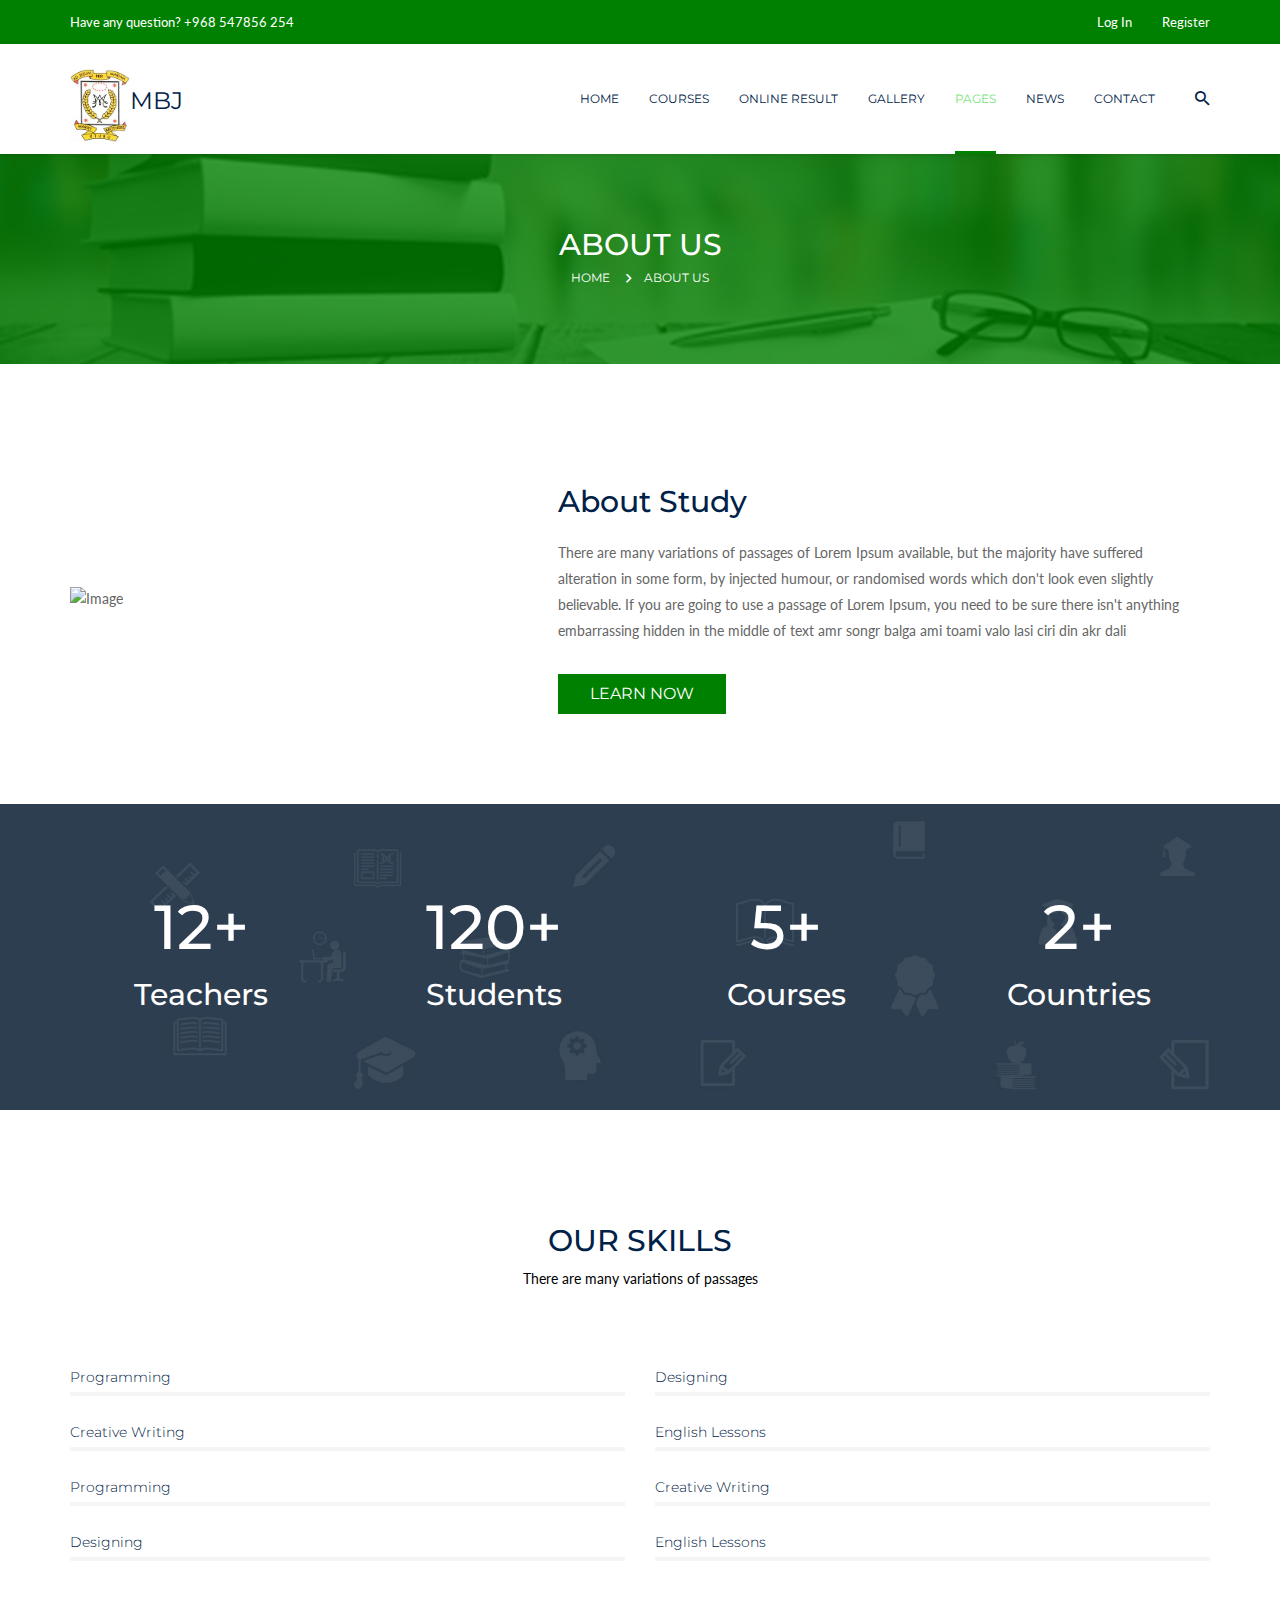
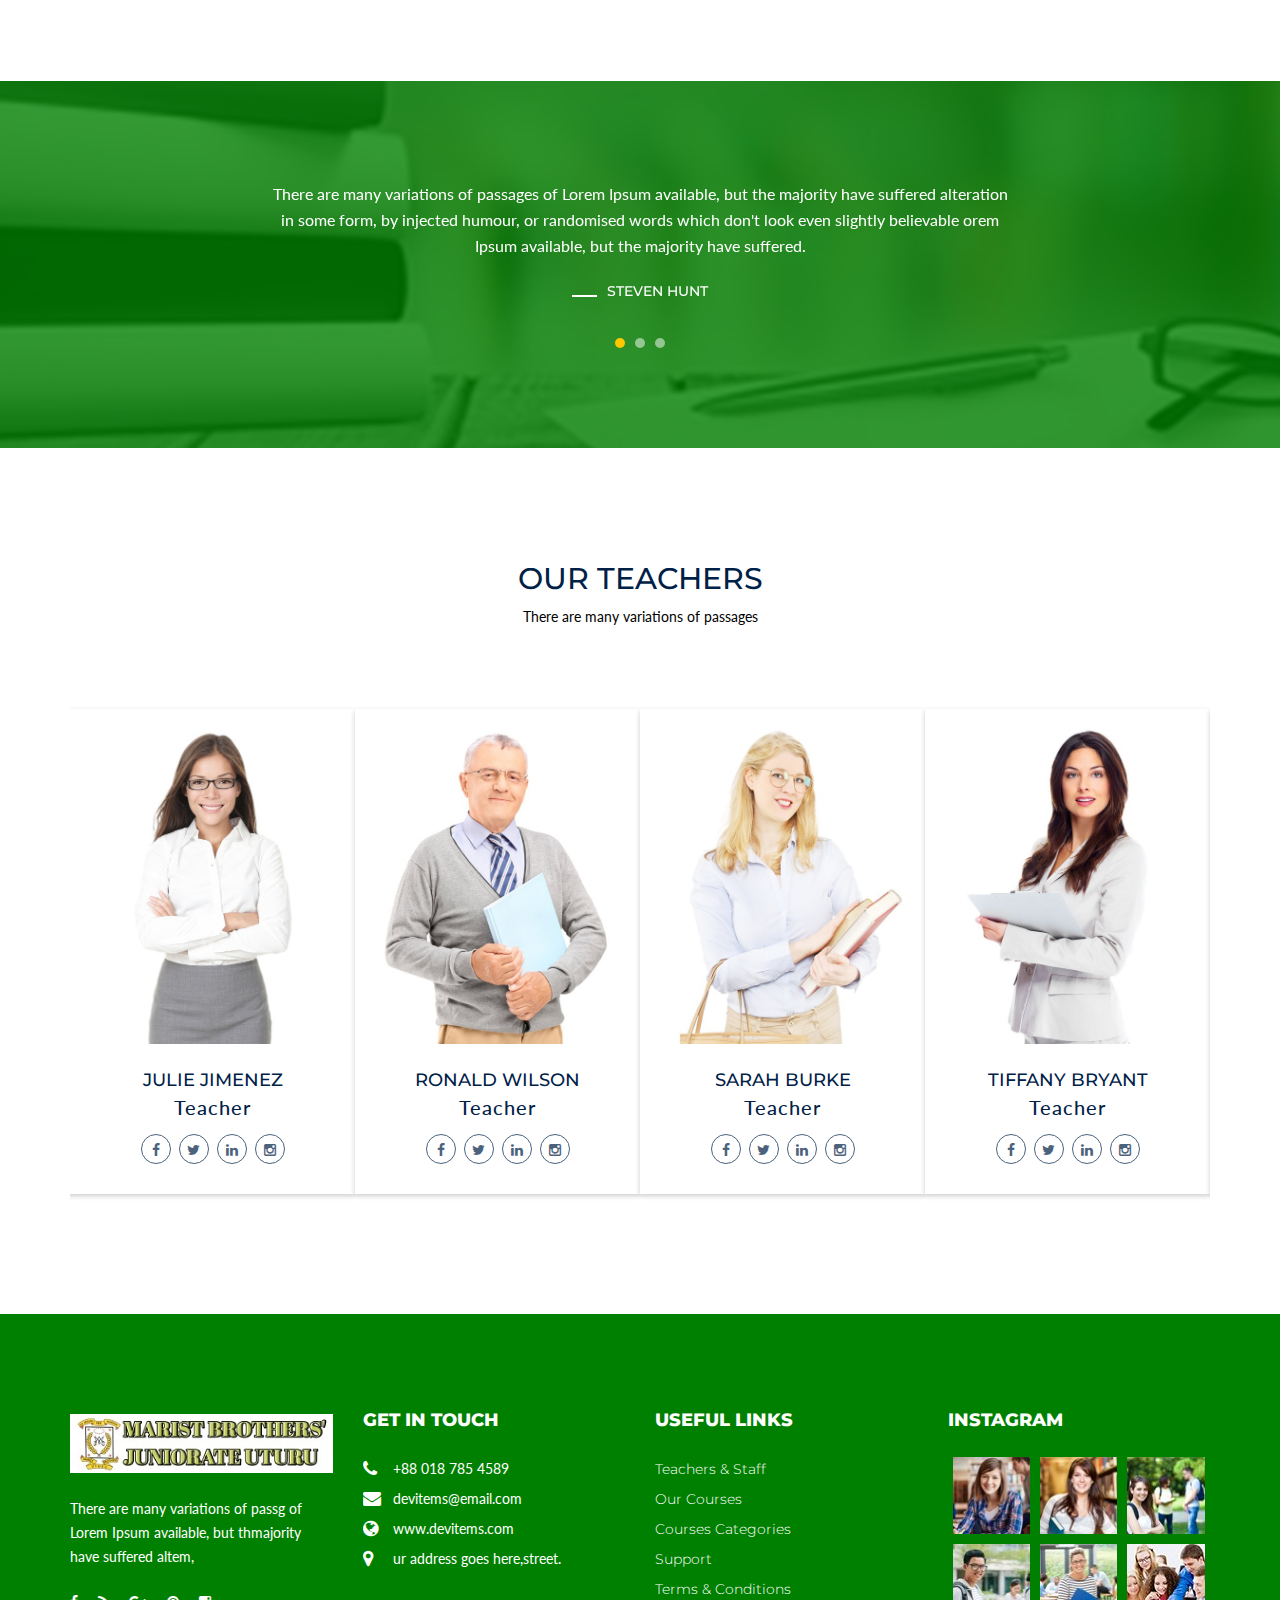
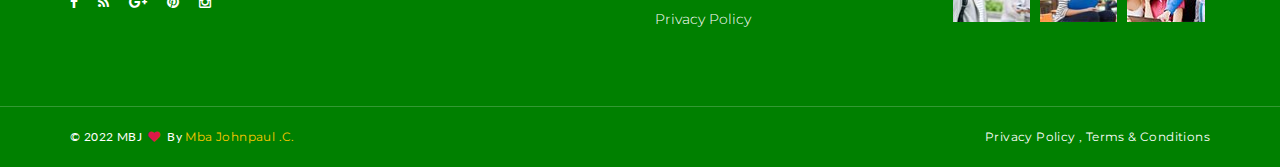
==== commit f5439f68: "second commit" ====
--- a/about.html
+++ b/about.html
@@ -10,7 +10,7 @@
     <meta name="viewport" content="width=device-width, initial-scale=1">
     
     <!-- favicon -->		
-    <link rel="shortcut icon" type="image/x-icon" href="img/favicon.png">
+    <link rel="shortcut icon" type="image/x-icon" href="img/logo.png">
     
     <!-- Bootstrap CSS -->		
     <link rel="stylesheet" href="css/bootstrap.min.css">
@@ -59,8 +59,8 @@
             <div class="row">
                 <div class="col-sm-12">
                        <!-- Header Logo -->
-                    <div class="header-logo float-start">
-                        <a href="index.html"><img src="img/logo/logo.png" alt="logo"></a>
+                       <div class="header-logo float-start">
+                        <a href="index.html"><img src="img/logo.png" width="60px" alt="logo"><span style="font-size: x-large; position: relative; top: 20px;">MBJ</span></a>
                     </div>
                     <!-- Header Buttons -->
                     <div class="header-buttons float-end">
@@ -85,11 +85,8 @@
                                         <li><a href="course-details.html">Course Details</a></li>
                                     </ul>
                                 </li>
-                                <li><a href="event.html">event</a>
-                                    <ul class="sub-menu">
-                                        <li><a href="event.html">event</a></li>
-                                        <li><a href="event-details.html">event Details</a></li>
-                                    </ul>
+                                <li><a href="https://www.portal.mbjuturu.org/">Online Result</a>
+                                    
                                 </li>
                                 <li><a href="gallery.html">gallery</a></li>
                                 <li class="active"><a href="#">Pages</a>
@@ -97,8 +94,7 @@
                                         <li class="active"><a href="about.html">About Us</a></li>
                                         <li><a href="courses.html">Courses Page</a></li>
                                         <li><a href="course-details.html">Course Details Page</a></li>
-                                        <li><a href="event.html">Event Page</a></li>
-                                        <li><a href="event-details.html">Event Details Page</a></li>
+                                        
                                         <li><a href="news.html">News Page</a></li>
                                         <li><a href="news-details.html">News Details Page</a></li>
                                         <li><a href="contact.html">Contact</a></li>
@@ -449,7 +445,7 @@
         <div class="row">
             <!-- Footer Widget -->
             <div class="footer-widget col-lg-3 col-md-6 col-12 mb-50">
-                <a class="footer-logo" href="index.html"><img src="img/logo/footer.png" alt="Image"></a>
+                <a class="footer-logo" href="index.html"><img src="img/logo/LOGO-1.jpeg" alt="Image"></a>
                 <p>There are many variations of passg of Lorem Ipsum available, but thmajority have suffered altem, </p>
                 <div class="footer-social">
                     <a target="_blank" rel="noopener" href="https://www.facebook.com/"><i class="fa fa-facebook"></i></a>
@@ -503,7 +499,7 @@
     <div class="container">
         <div class="row">
             <div class="text-start col-md-6 col-sm-12">
-                <p class="copyright">© 2022  Study. Made with <i class="fa fa-heart"></i> By <a target="_blank" href="https://hasthemes.com/">HasThemes</a></p>
+                <p class="copyright">© 2022  MBJ <i class="fa fa-heart"></i> By <a target="_blank" href="https://hasthemes.com/">Mba Johnpaul .C.</a></p>
             </div>
             <div class="text-end col-md-6 col-sm-12">
                 <p><a href="contact.html">Privacy Policy</a> , <a href="contact.html">Terms &amp; Conditions</a></p>
--- a/style.css
+++ b/style.css
@@ -1078,7 +1078,7 @@
 
 ul.sub-menu>li:hover a,
 ul.sub-menu>li.active a {
-    color: #fdc800;
+    color: #7ce37c;
 }
 
 /*-- Mobile Menu --*/
@@ -1226,7 +1226,7 @@
 }
 
 .search-toggle:before {
-    background-color: #fdc800;
+    background-color: #7ce37c;
     bottom: 0;
     content: "";
     height: 3px;
@@ -2290,7 +2290,7 @@
 
 .contact-form input[type="submit"],
 .contact-form .btn-submit {
-    background-color: #002147;
+    background-color: #2bbd2b;
     border: none;
     box-shadow: none;
     color: #fff;
@@ -2307,7 +2307,7 @@
 .contact-form .btn-submit:hover,
 .contact-form .btn-submit:focus,
 .contact-form .btn-submit:active {
-    background-color: #fdc800;
+    background-color: green;
     color: #fff;
 }
 
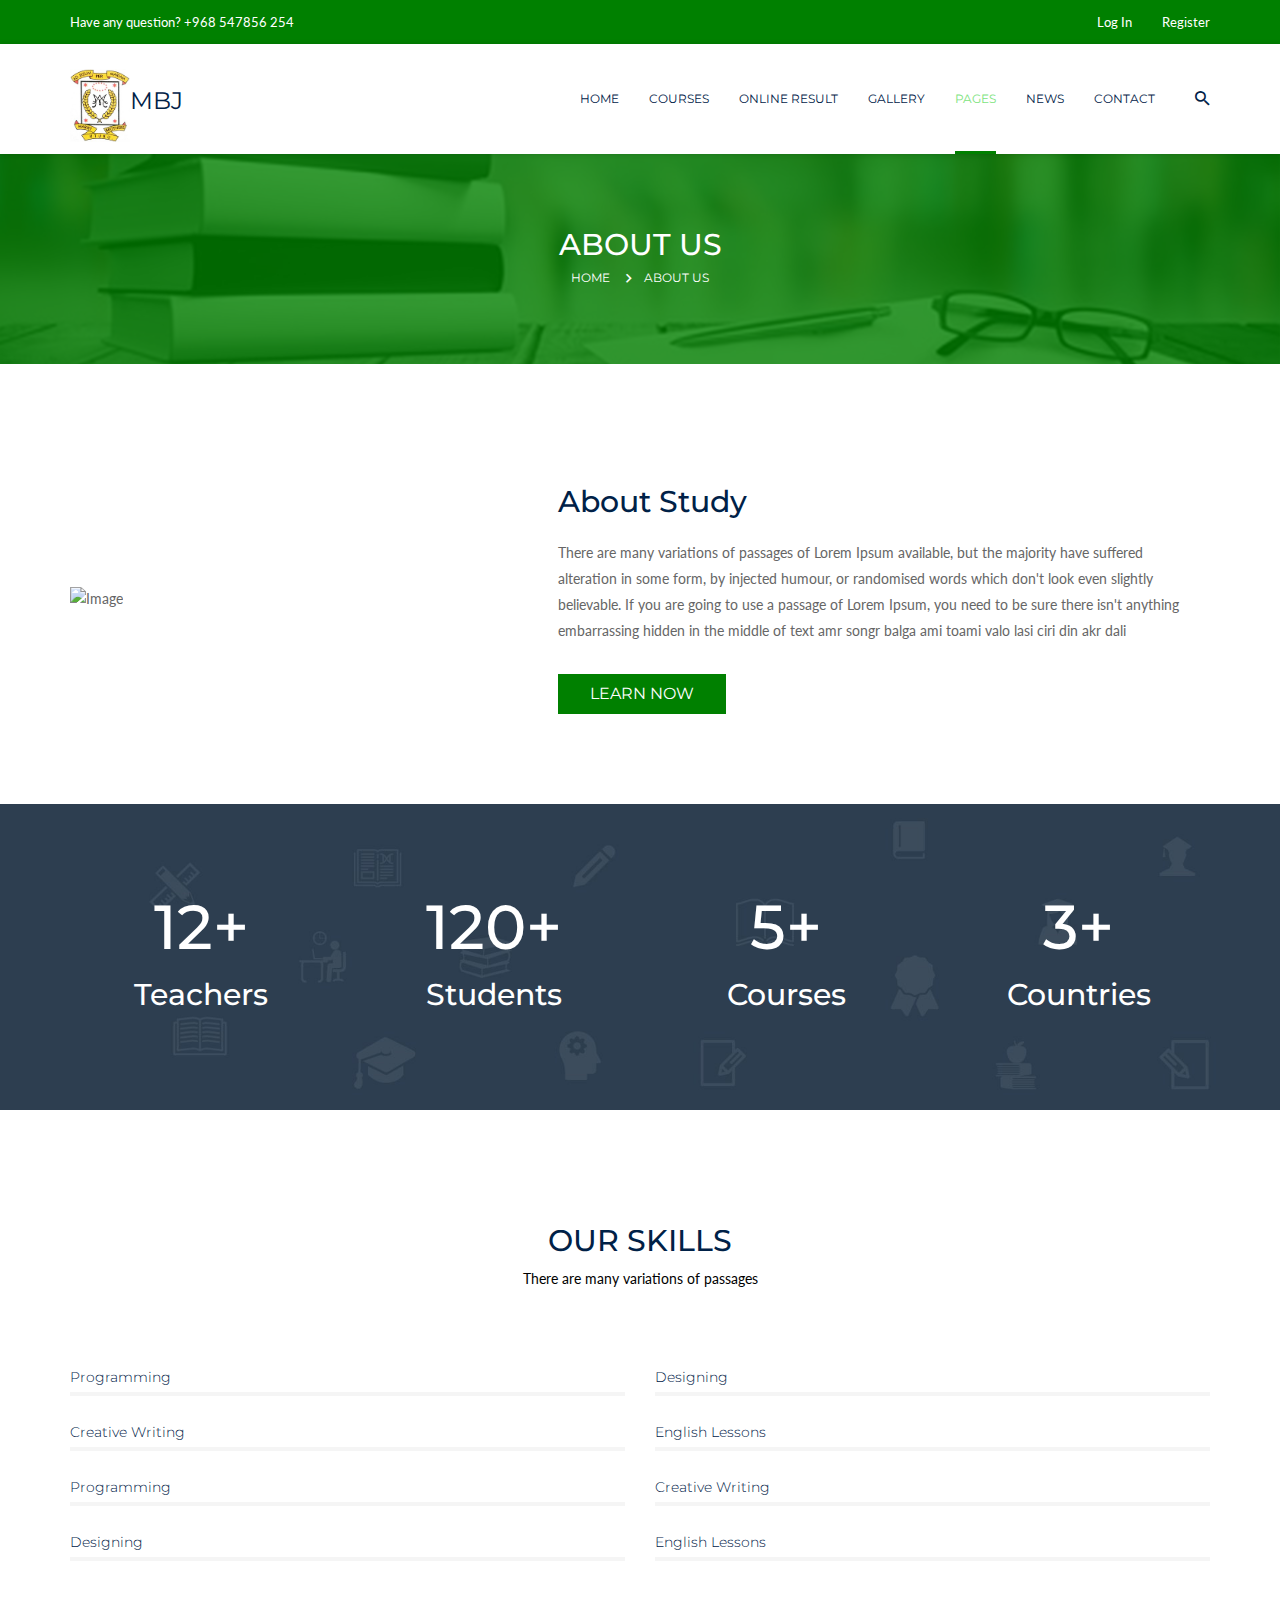
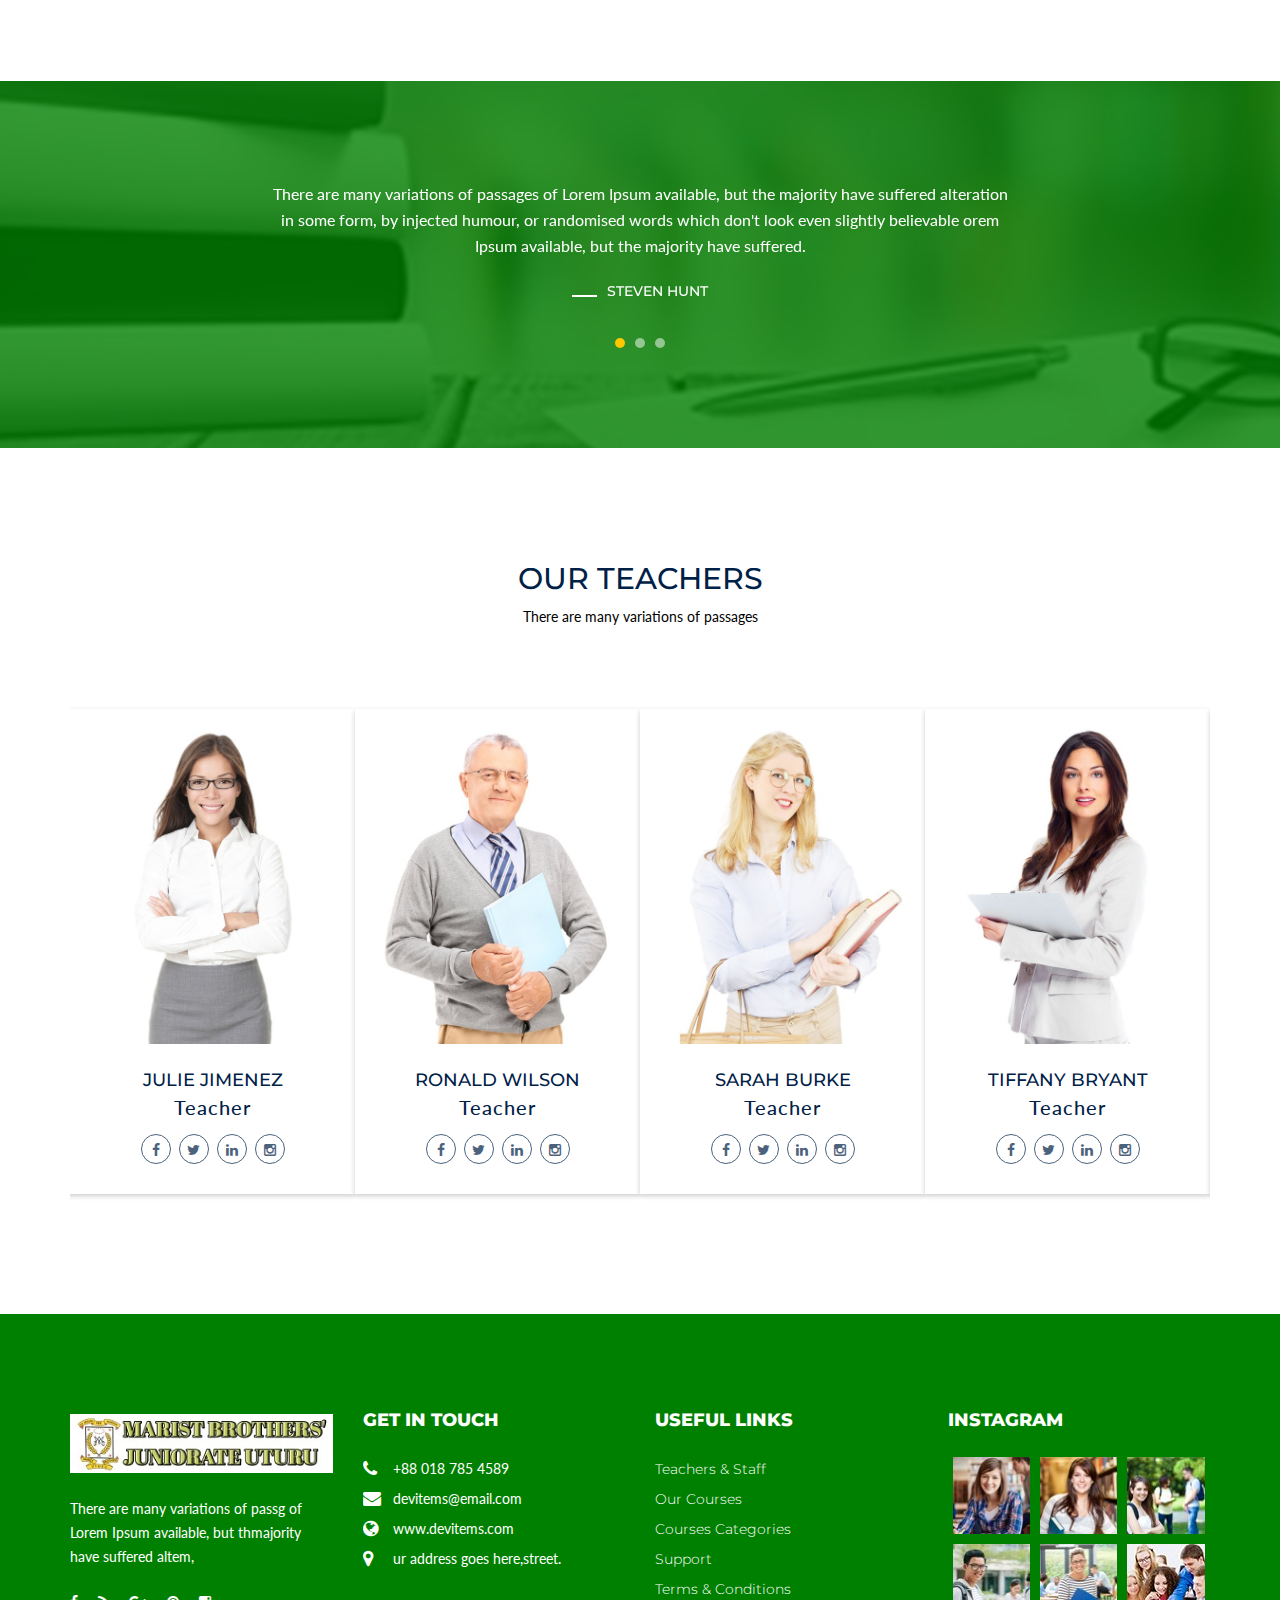
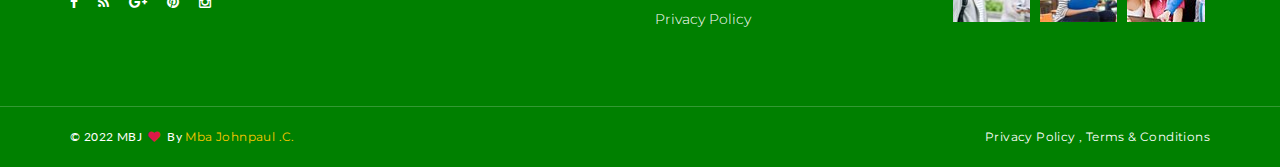
==== commit f0d66d1a: "third commit" ====
--- a/about.html
+++ b/about.html
@@ -5,7 +5,7 @@
 <head>
     <meta charset="utf-8">
     <meta http-equiv="x-ua-compatible" content="ie=edge">
-    <title>About - Study - Academic Website Template for School & College </title>
+    <title>About - MBJ Uturu</title>
     <meta name="description" content="">
     <meta name="viewport" content="width=device-width, initial-scale=1">
     
